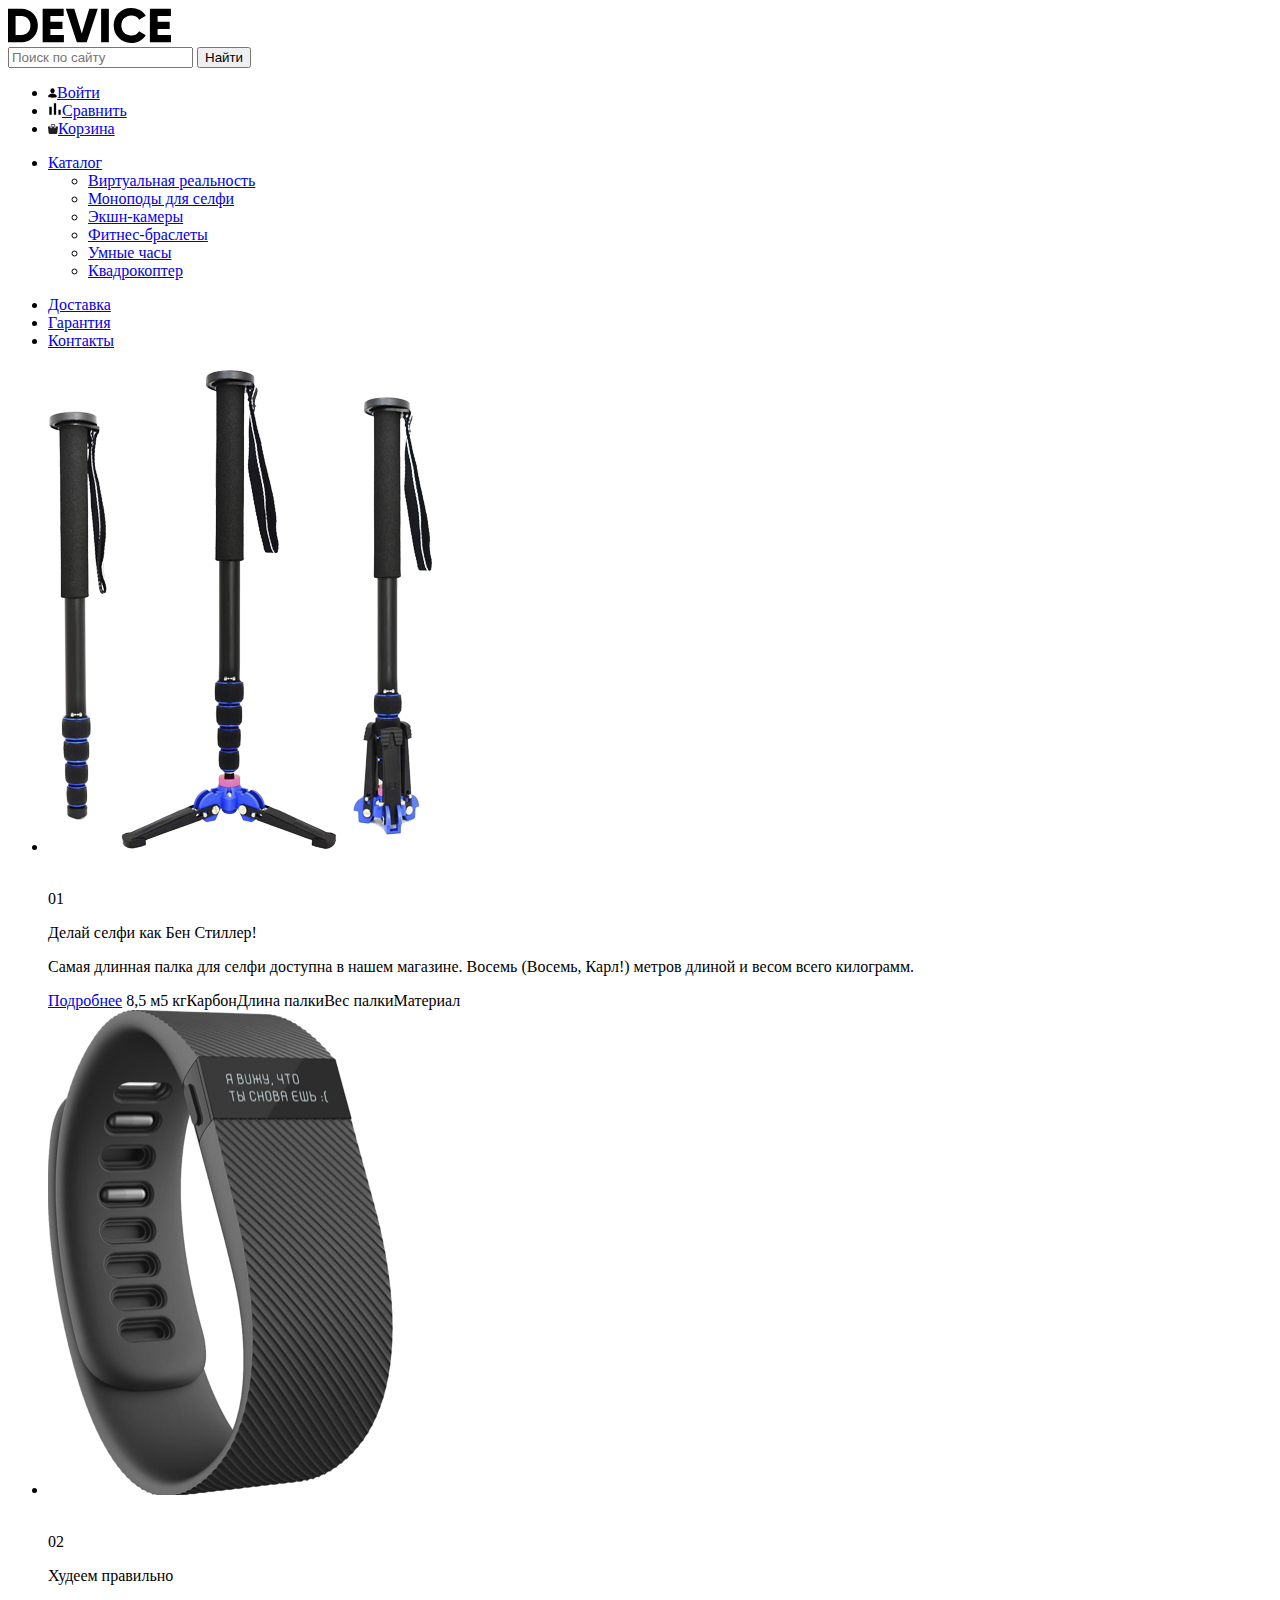
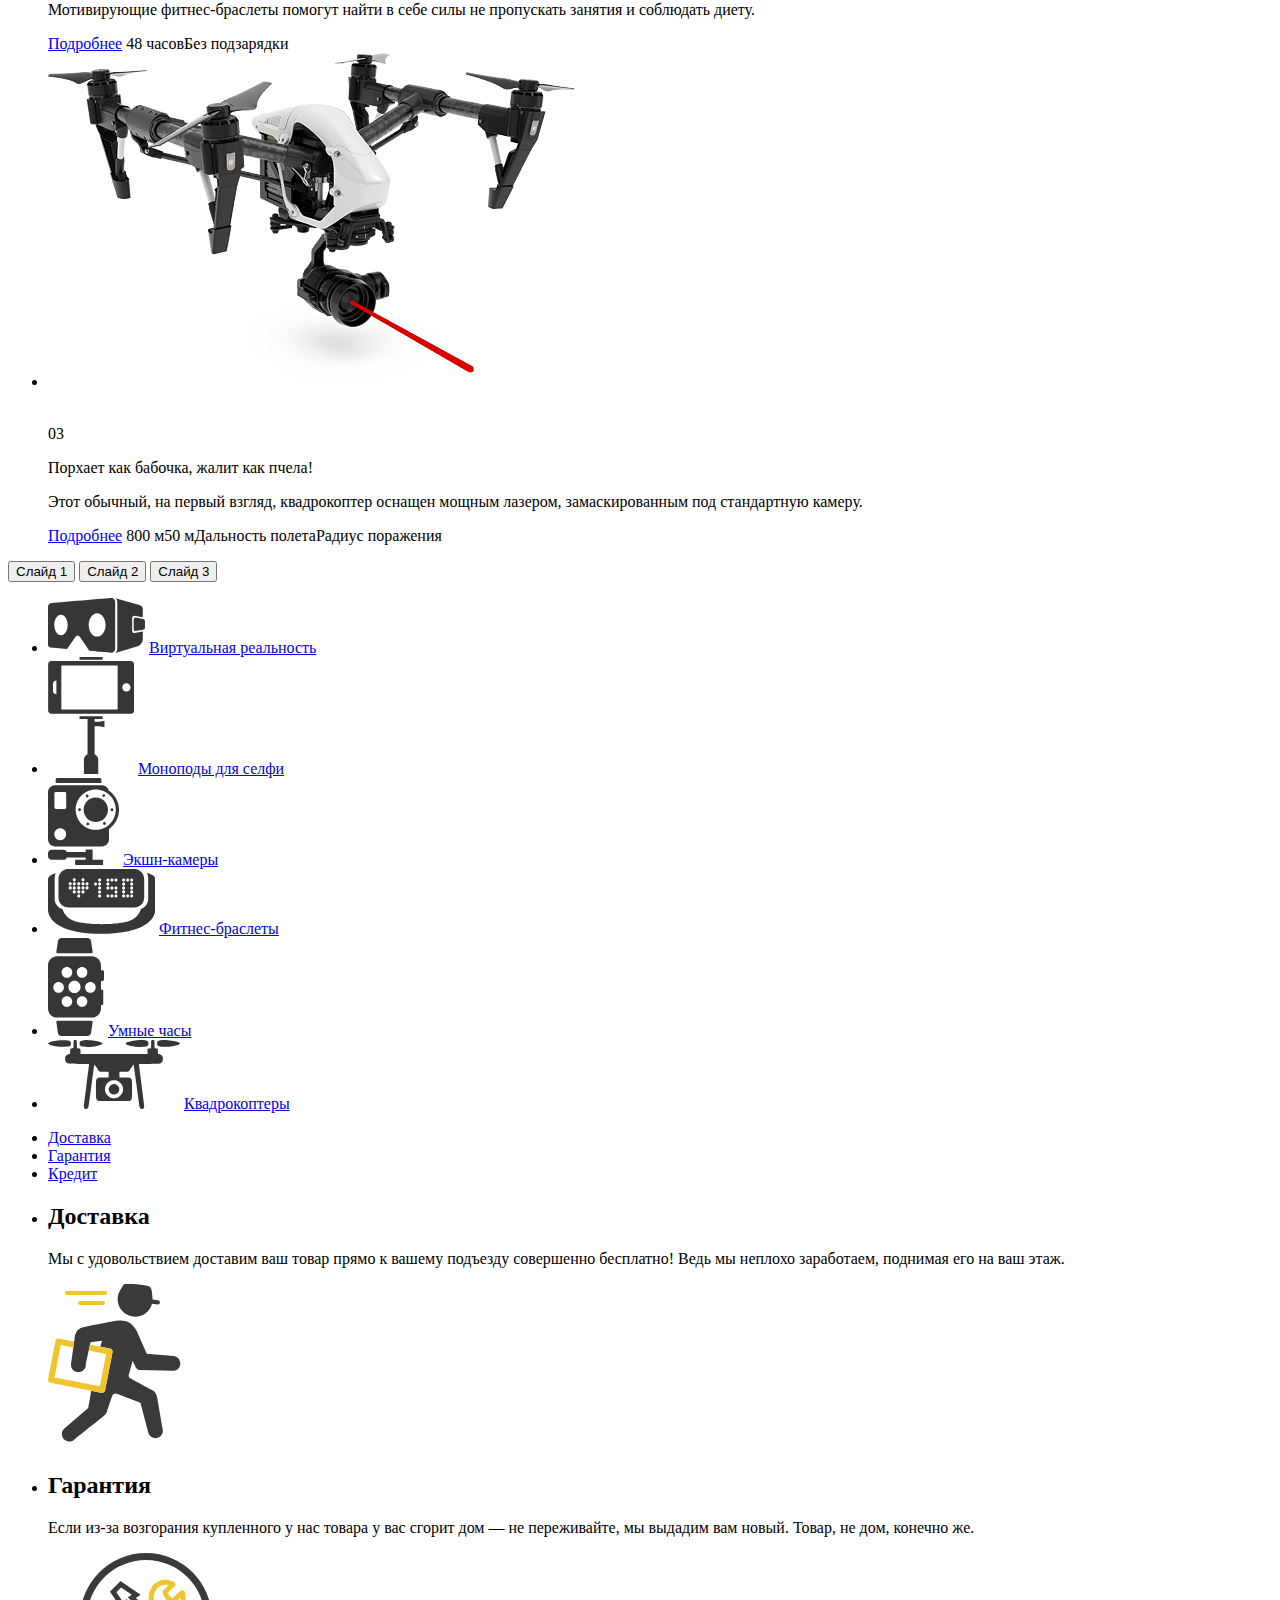
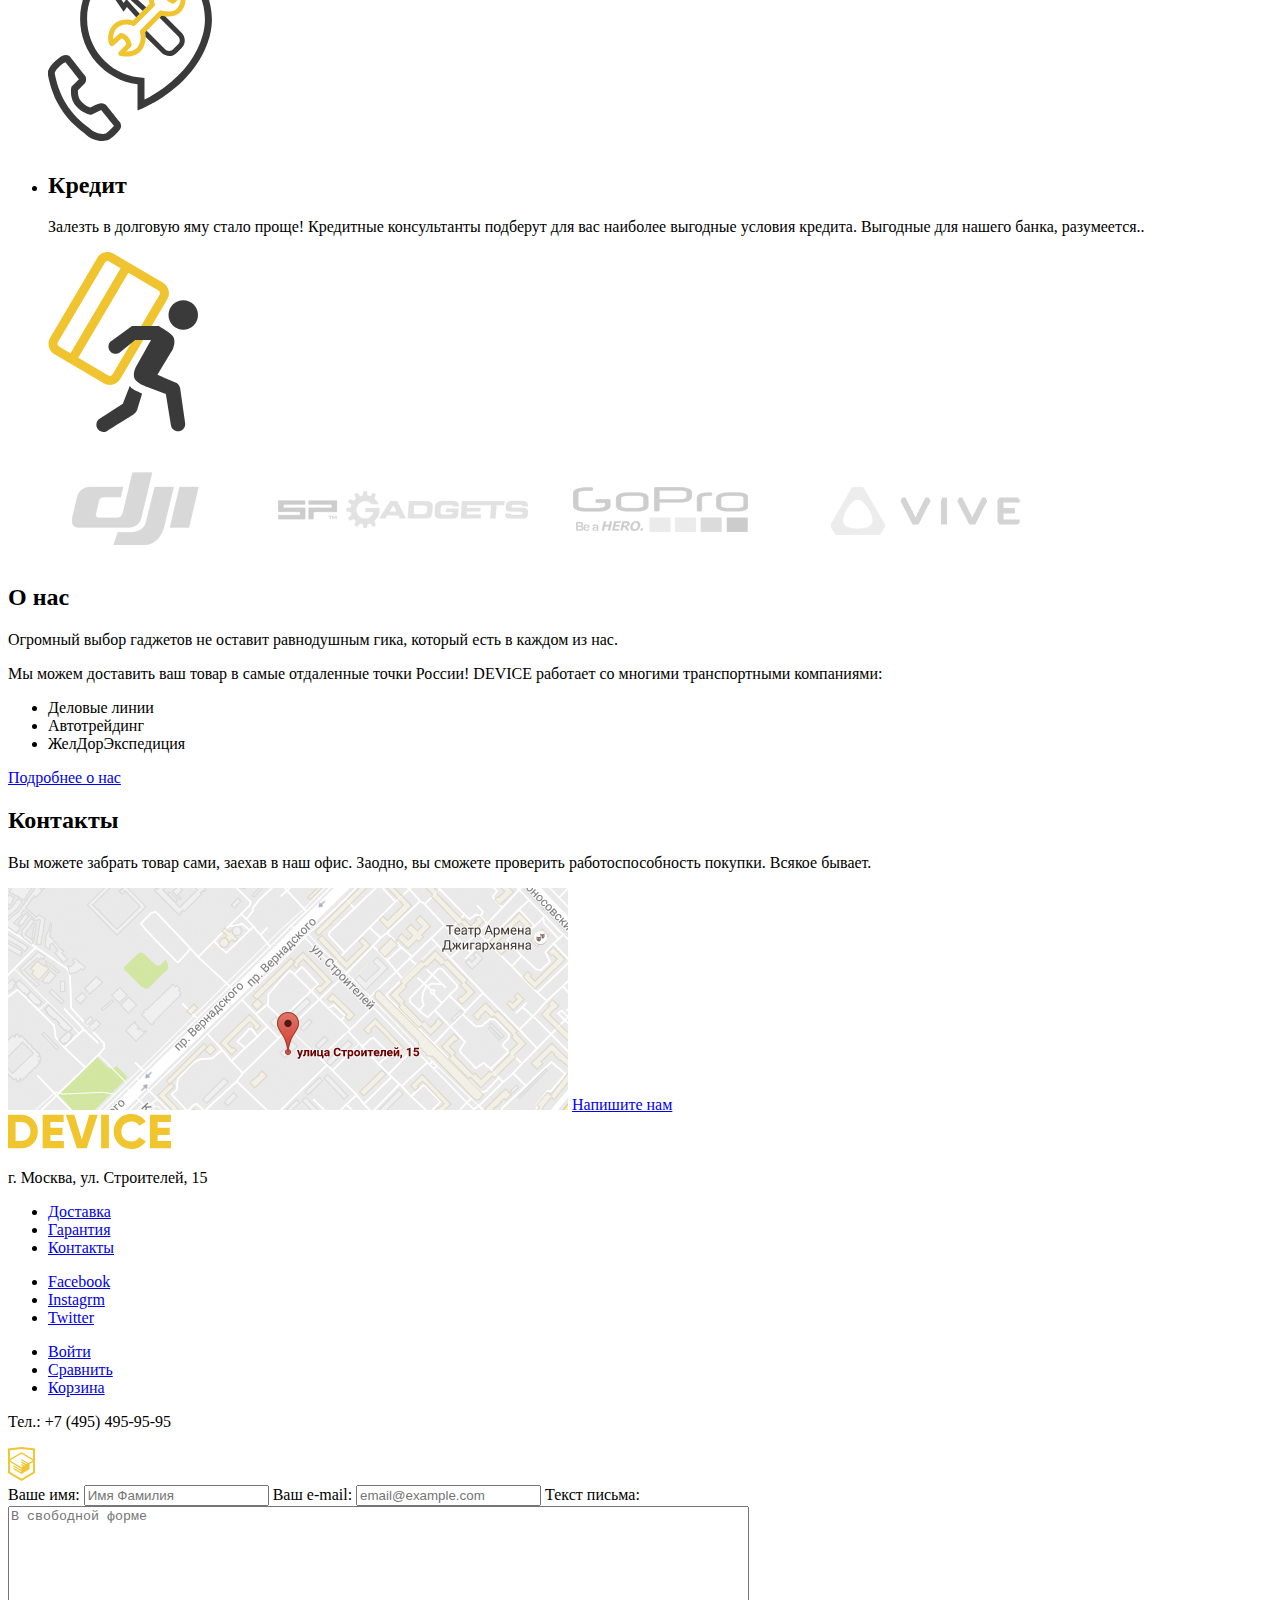
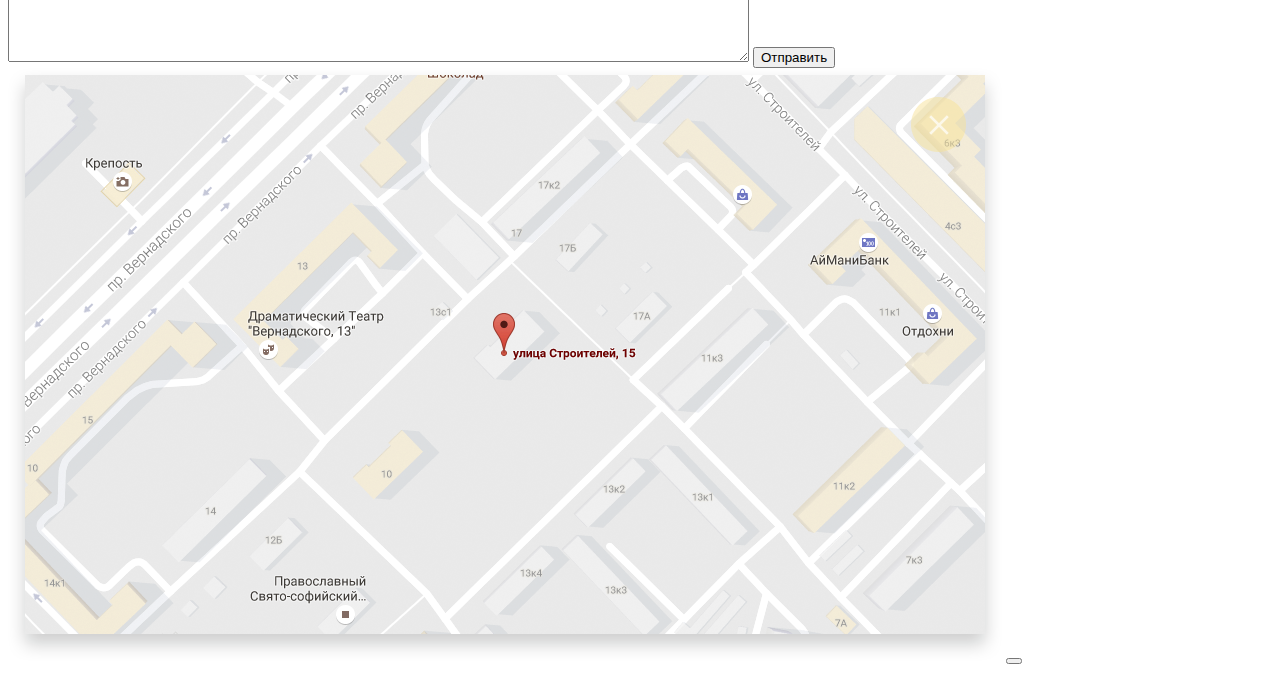
==== index.html @ c2c413b6 "Доработка форм" ====
<!DOCTYPE html>
<html lang="ru">
  <head>
    <meta charset="utf-8">
    <title>HTML Academy: Девайс</title>
  </head>
  <body>

<!--header-->
    <header>
<!--nav-->
      <nav>
        <a href="#"><img src="img/e-logo.svg" width="163" height="35" alt="Device"></a>
        <div>
          <form action="#" method="get">
            <input type="search" name="search" placeholder="Поиск по сайту">
            <input type="submit" value="Найти">
          </form>
          <ul>
            <li><a href="#"><img src="img/icon-user-header.svg" width="9" height="10" alt="Войти">Войти</a></li>
            <li><a href="#"><img src="img/icon-compare-header.svg" width="14" height="14" alt="Сравнить">Сравнить</a></li>
            <li><a href="#"><img src="img/icon-cart-header.svg" width="10" height="10" alt="Корзина">Корзина</a></li>
          </ul>
        </div>
        <div>         
          <ul>
            <li><a href="catalog.html">Каталог</a>
              <ul>
                <li><a href="#">Виртуальная реальность</a></li>
                <li><a href="#">Моноподы для селфи</a></li>
                <li><a href="#">Экшн-камеры</a></li>
                <li><a href="#">Фитнес-браслеты</a></li>
                <li><a href="#">Умные часы</a></li>
                <li><a href="#">Квадрокоптер</a></li>
              </ul>
            </li>
          </ul>
          <ul>
            <li><a href="#">Доставка</a></li>
            <li><a href="#">Гарантия</a></li>
            <li><a href="#">Контакты</a></li>
          </ul>
        </div>
      </nav>
    </header>

<!--main-->
    <main>
<!--slider-->
      <section>
        <ul>
<!--slide 1-->
          <li>
            <div>
              <img src="img/slider-1.png" width="384" height="486" alt="Палка для селфи">
            </div>
            <div>
              <img src="https://via.placeholder.com/100x7" alt="">
              <p>01</p>
              <p>Делай селфи как Бен Стиллер!</p>
              <p>Самая длинная палка для селфи доступна в нашем магазине. Восемь (Восемь, Карл!) метров длиной и весом всего килограмм.</p>
              <a href="#">Подробнее</a>
              <table>
                <tr>
                  <tb>8,5 м</tb>
                  <tb>5 кг</tb>
                  <tb>Карбон</tb>
                </tr>
                <tr>
                  <tb>Длина палки</tb>
                  <tb>Вес палки</tb>
                  <tb>Материал</tb>
                </tr>
              </table>
            </div>  
          </li>

<!--slide 2-->
          <li>
            <div>
              <img src="img/slider-2.png" width="345" height="485" alt="Фитнес-браслет">
            </div>
            <div>
              <img src="https://via.placeholder.com/100x7" alt="">
              <p>02</p>
              <p>Худеем правильно</p>
              <p>Мотивирующие фитнес-браслеты помогут найти в себе силы не пропускать занятия и соблюдать диету.</p>
              <a href="#">Подробнее</a>
              <table>
                <tr>
                  <tb>48 часов</tb>
                </tr>
                <tr>
                  <tb>Без подзарядки</tb>
                </tr>
              </table>
            </div>  
          </li>

<!--slide 3-->
          <li>
            <div>
              <img src="img/slider-3.png" width="526" height="334" alt="Квадрокоптер">
            </div>
            <div>
              <img src="https://via.placeholder.com/100x7" alt="">
              <p>03</p>
              <p>Порхает как бабочка, жалит как пчела!</p>
              <p>Этот обычный, на первый взгляд, квадрокоптер оснащен мощным лазером, замаскированным под стандартную камеру.</p>
              <a href="#">Подробнее</a>
              <table>
                <tr>
                  <tb>800 м</tb>
                  <tb>50 м</tb>
                </tr>
                <tr>
                  <tb>Дальность полета</tb>
                  <tb>Радиус поражения</tb>
                </tr>
              </table>
            </div>  
          </li>
        </ul>

<!--listing buttons-->
        <div>
          <button>Слайд 1</button>
          <button>Слайд 2</button>
          <button>Слайд 3</button>
        </div>
       </section>

<!--popular category-->
      <section>
        <ul>
          <li>
            <a href="#"><img src="img/popular-1.svg" width="97" height="55" alt="Виртуальная реальность"></a>
            <a href="#">Виртуальная реальность</a>
          </li>
          <li>
            <a href="#"><img src="img/popular-2.svg" width="86" height="117" alt="Моноподы для селфи"></a>
            <a href="#">Моноподы для селфи</a>
          </li>
          <li>
            <a href="#"><img src="img/popular-3.svg" width="71" height="87" alt="Экшн-камеры"></a>
            <a href="#">Экшн-камеры</a>
          </li>
          <li>
            <a href="#"><img src="img/popular-4.svg" width="107" height="65" alt="Фитнес-браслеты"></a>
            <a href="#">Фитнес-браслеты</a>
          </li>
          <li>
            <a href="#"><img src="img/popular-5.svg" width="56" height="98" alt="Умные часы"></a>
            <a href="#">Умные часы</a>
          </li>
          <li>
            <a href="#"><img src="img/popular-6.svg" width="132" height="69" alt="Квадрокоптеры"></a>
            <a href="#">Квадрокоптеры</a>
          </li>
        </ul>
      </section>

<!--advantage-->
      <section>
        <div>
          <ul>
            <li><a href="#">Доставка</a></li>
            <li><a href="#">Гарантия</a></li>
            <li><a href="#">Кредит</a></li>
          </ul>
        </div>
        <div>
          <ul>
            <li>
              <h2>Доставка</h2>
              <p>Мы с удовольствием доставим ваш товар прямо к вашему подъезду совершенно бесплатно! Ведь мы неплохо заработаем, поднимая его на ваш этаж.</p>
              <img src="img/delivery.svg" width="136" height="164" alt="Доставка">
            </li>
            <li> 
              <h2>Гарантия</h2>
              <p>Если из-за возгорания купленного у нас товара у вас сгорит дом — не переживайте, мы выдадим вам новый. Товар, не дом, конечно же.</p>
              <img src="img/warranty.svg" width="171" height="195" alt="Гарантия">
            </li>
            <li>
              <h2>Кредит</h2>
              <p>Залезть в долговую яму стало проще! Кредитные консультанты подберут для вас наиболее выгодные условия кредита. Выгодные для нашего банка, разумеется..</p>
              <img src="img/credit.svg" width="156" height="188" alt="Кредит">
            </li>
        </ul>
        </div>
      </section>

<!--popular brands-->
      <section>
        <a href="#"><img src="img/logo-1.png" width="260" height="100" alt="dji"></a>
        <a href="#"><img src="img/logo-2.png" width="260" height="100" alt="SRGadgets"></a>
        <a href="#"><img src="img/logo-3.png" width="260" height="100" alt="GoPro"></a>
        <a href="#"><img src="img/logo-4.png" width="260" height="100" alt="VIVE"></a>
      </section>

<!--about-->
      <section>
        <h2>О нас</h2>
        <p>Огромный выбор гаджетов не оставит равнодушным гика, который есть в каждом из нас.</p>
        <p>Мы можем доставить ваш товар в самые отдаленные точки России! DEVICE работает со многими транспортными компаниями:</p>
        <ul>
          <li>Деловые линии</li>
          <li>Автотрейдинг</li>
          <li>ЖелДорЭкспедиция</li>
        </ul>
        <a href="#">Подробнее о нас</a>
      </section>

<!--contacts-->
      <section>
        <h2>Контакты</h2>
          <p>Вы можете забрать товар сами, заехав в наш офис. Заодно, вы сможете проверить работоспособность покупки. Всякое бывает.</p>
          <img src="img/map.png" width="560" height="222" alt="Адрес магазина">
          <a href="#">Напишите нам</a>
      </section>
    </main>

<!--footer-->
    <footer>
      <div>
        <a href="#"><img src="img/logo-footer.svg" width="163" alt="Device"></a>
        <p>г. Москва, ул. Строителей, 15</p>
      </div>

      <div>
        <ul>
          <li><a href="#">Доставка</a></li>
          <li><a href="#">Гарантия</a></li>
          <li><a href="#">Контакты</a></li>
        </ul>
        <ul>
          <li><a href="#">Facebook</a></li>
          <li><a href="#">Instagrm</a></li>
          <li><a href="#">Twitter</a></li>
        </ul>   
      </div>

      <div>
        <ul>
          <li><a href="#">Войти</a></li>
          <li><a href="#">Сравнить</a></li>
          <li><a href="#">Корзина</a></li>
        </ul>
        <p>Тел.: +7 (495) 495-95-95</p>
        <a href="https://htmlacademy.ru/"><img src="img/logo-html.svg" width="27" alt="HTML Academy"></a>
      </div>
    </footer>

    <!--form whrite us-->
    <section>
      <form action="#" method="post">
        <label for="user-name">Ваше имя:</label>
        <input type="text" name="user-name" placeholder="Имя Фамилия" required>
        <label for="user-email">Ваш e-mail:</label>
        <input type="email" name="user-email" placeholder="email@example.com" required>
        <label for="comment">Текст письма:</label>
        <textarea name="comment" id="form-comment" cols="90" rows="10" placeholder="В свободной форме"></textarea>
        <input type="submit" value="Отправить">   
      </form>
    </section>

<!--map popup-->
    <section>
      <img src="img/map-popup.png" alt="Адрес магазина">
      <button type="button" aria-label="Закрыть">
    </section>
  </body>
</html>
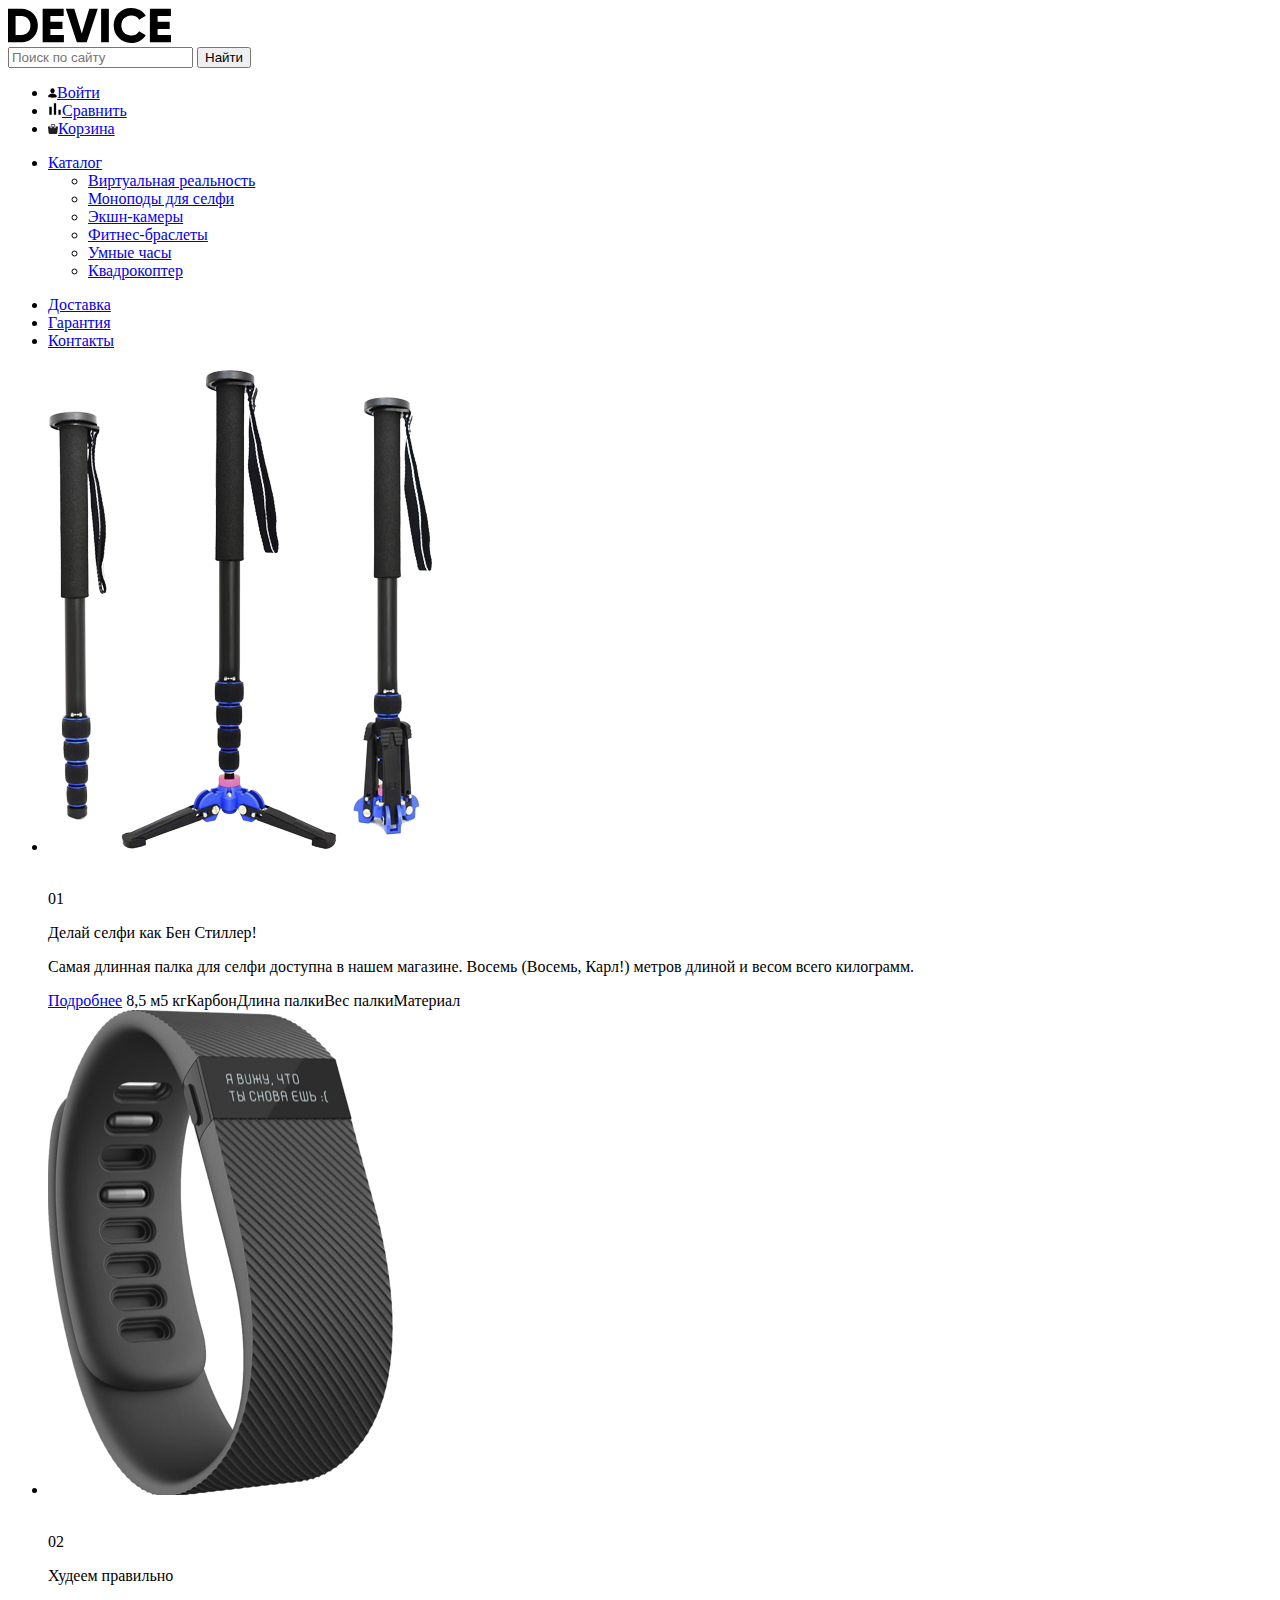
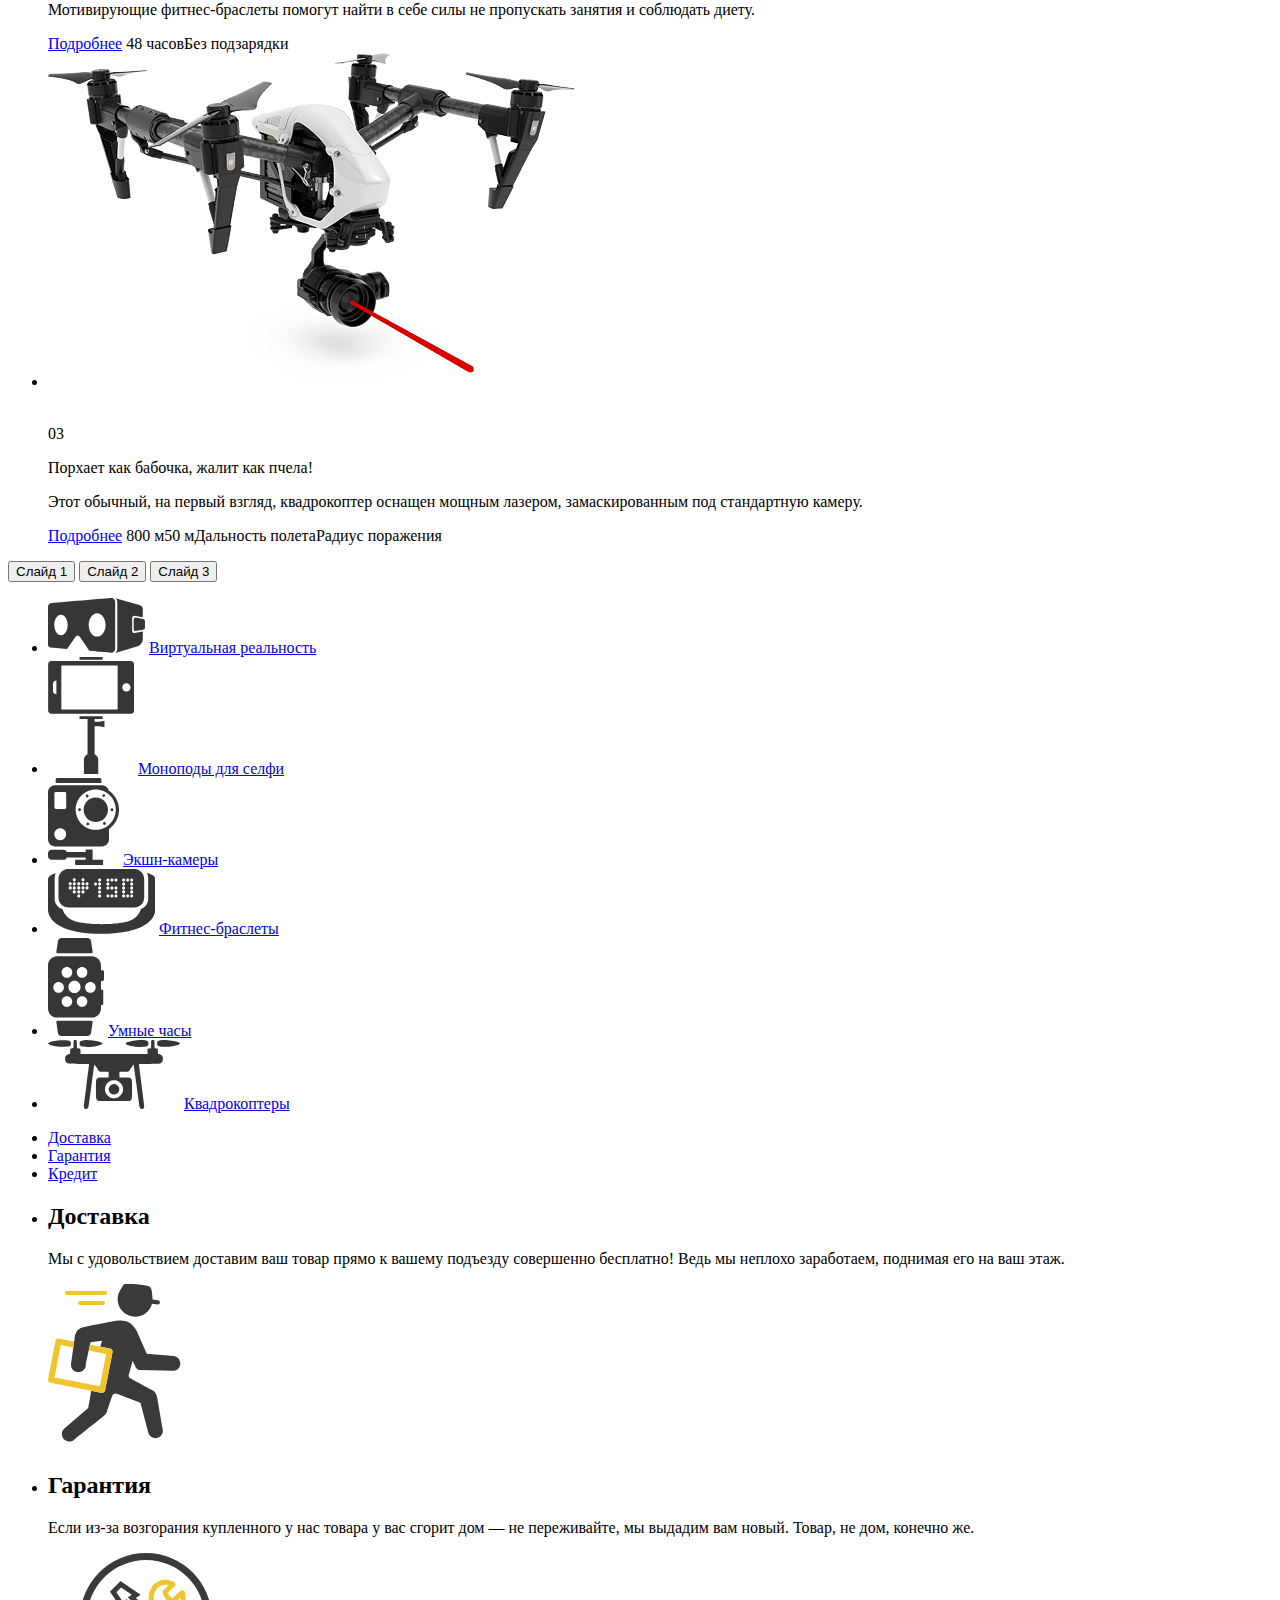
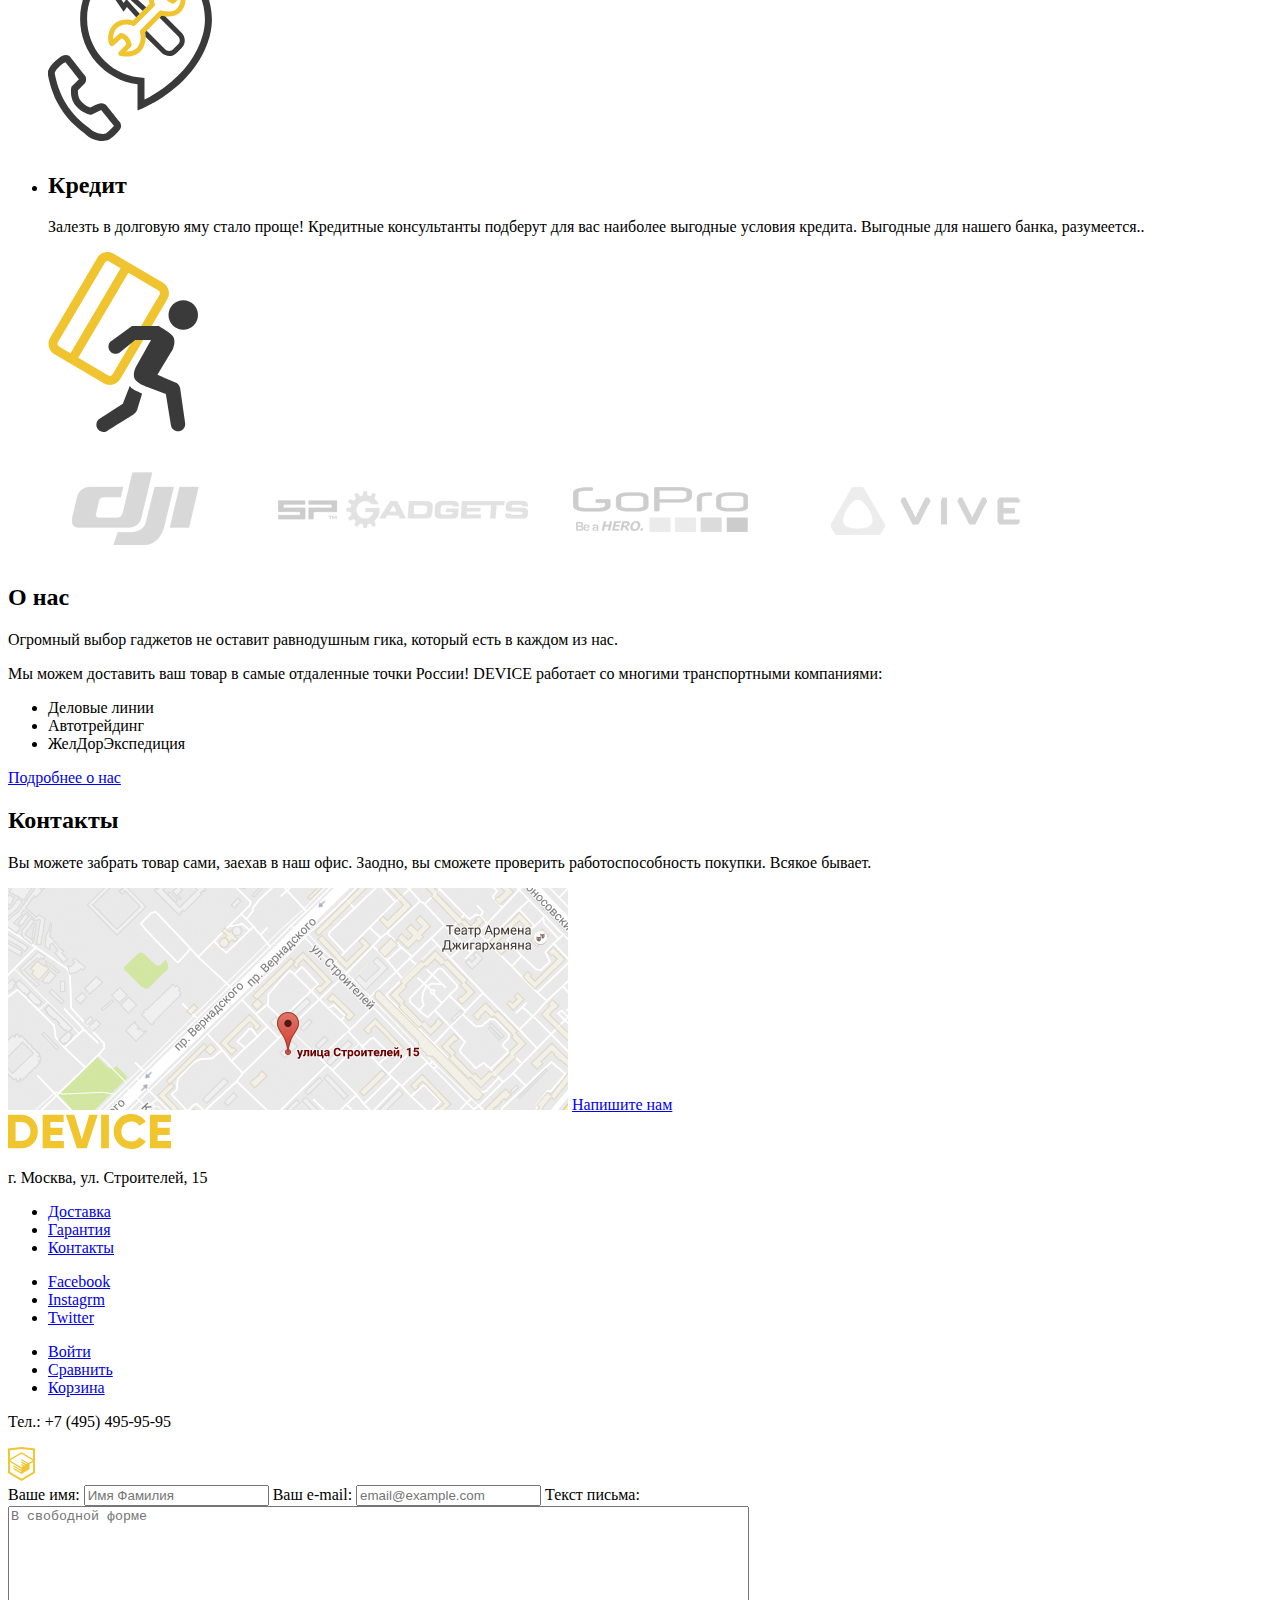
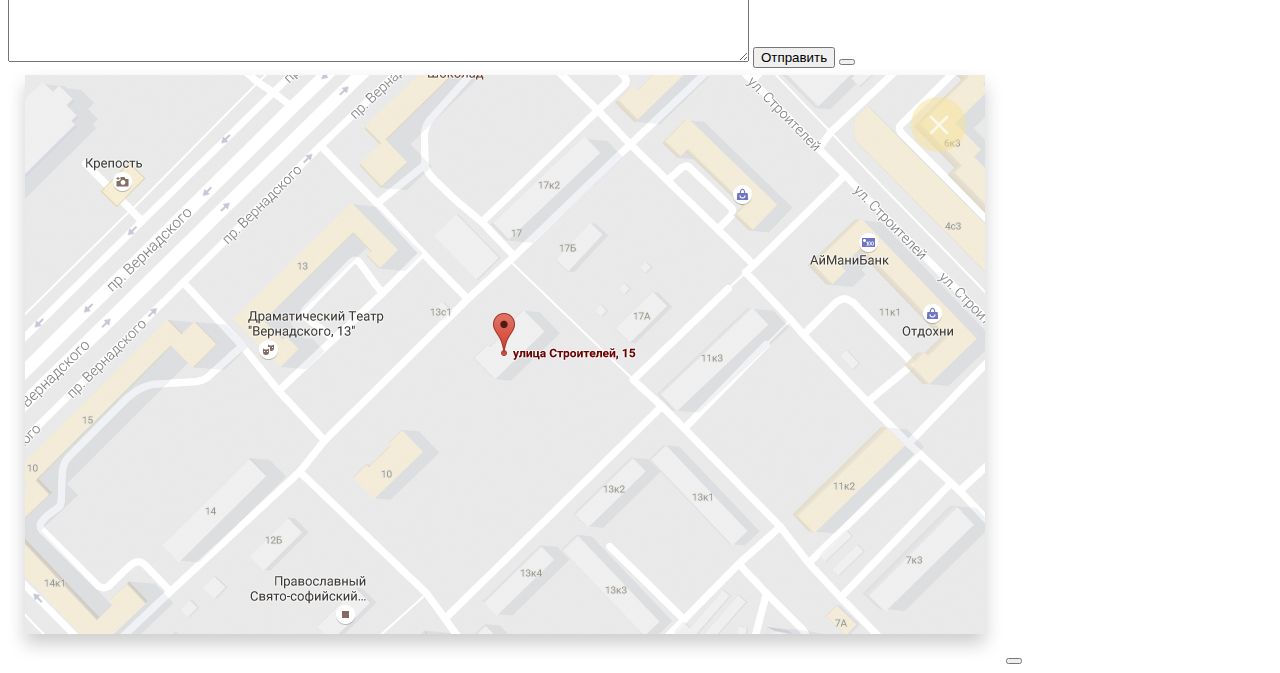
==== commit 1f6cf66d: "Исправления" ====
--- a/index.html
+++ b/index.html
@@ -260,14 +260,15 @@
         <input type="email" name="user-email" placeholder="email@example.com" required>
         <label for="comment">Текст письма:</label>
         <textarea name="comment" id="form-comment" cols="90" rows="10" placeholder="В свободной форме"></textarea>
-        <input type="submit" value="Отправить">   
+        <input type="submit" value="Отправить">
+        <button type="button" aria-label="Закрыть"></button>   
       </form>
     </section>
 
 <!--map popup-->
     <section>
       <img src="img/map-popup.png" alt="Адрес магазина">
-      <button type="button" aria-label="Закрыть">
+      <button type="button" aria-label="Закрыть"></button>
     </section>
   </body>
 </html>
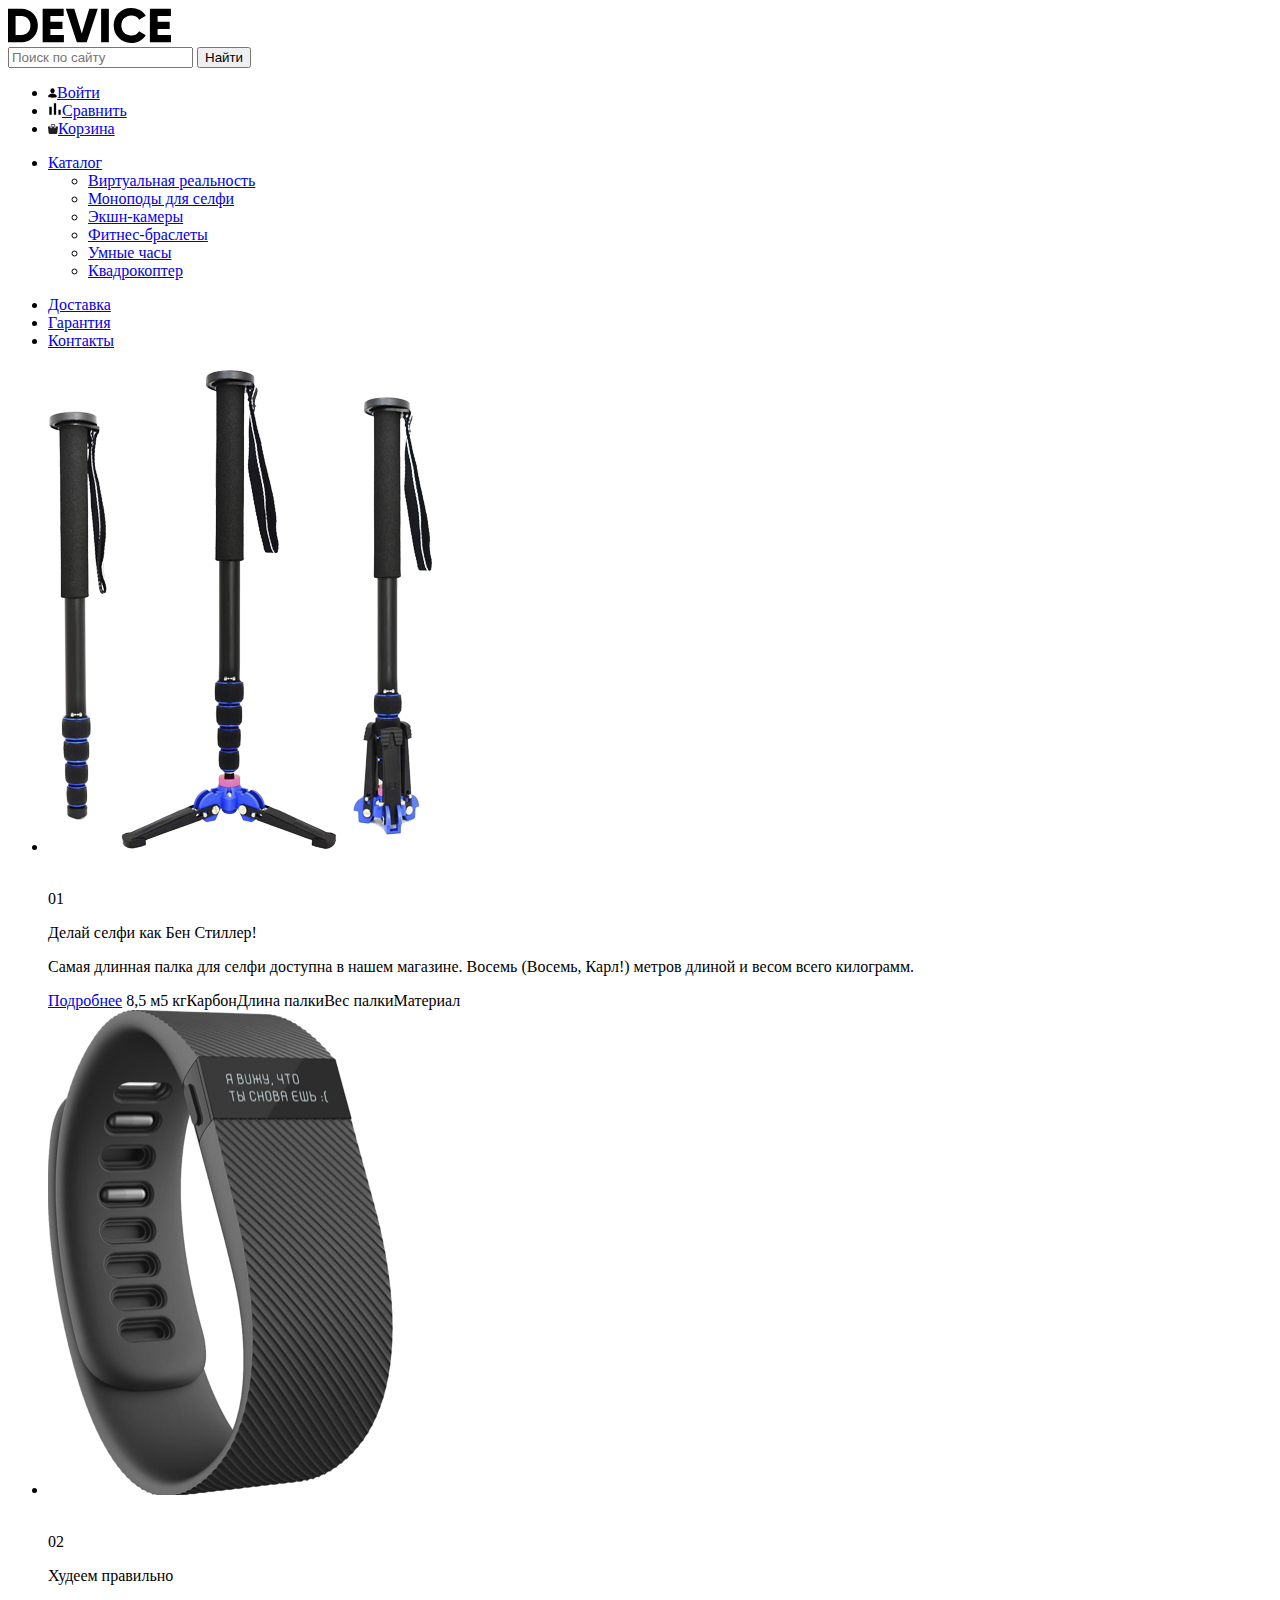
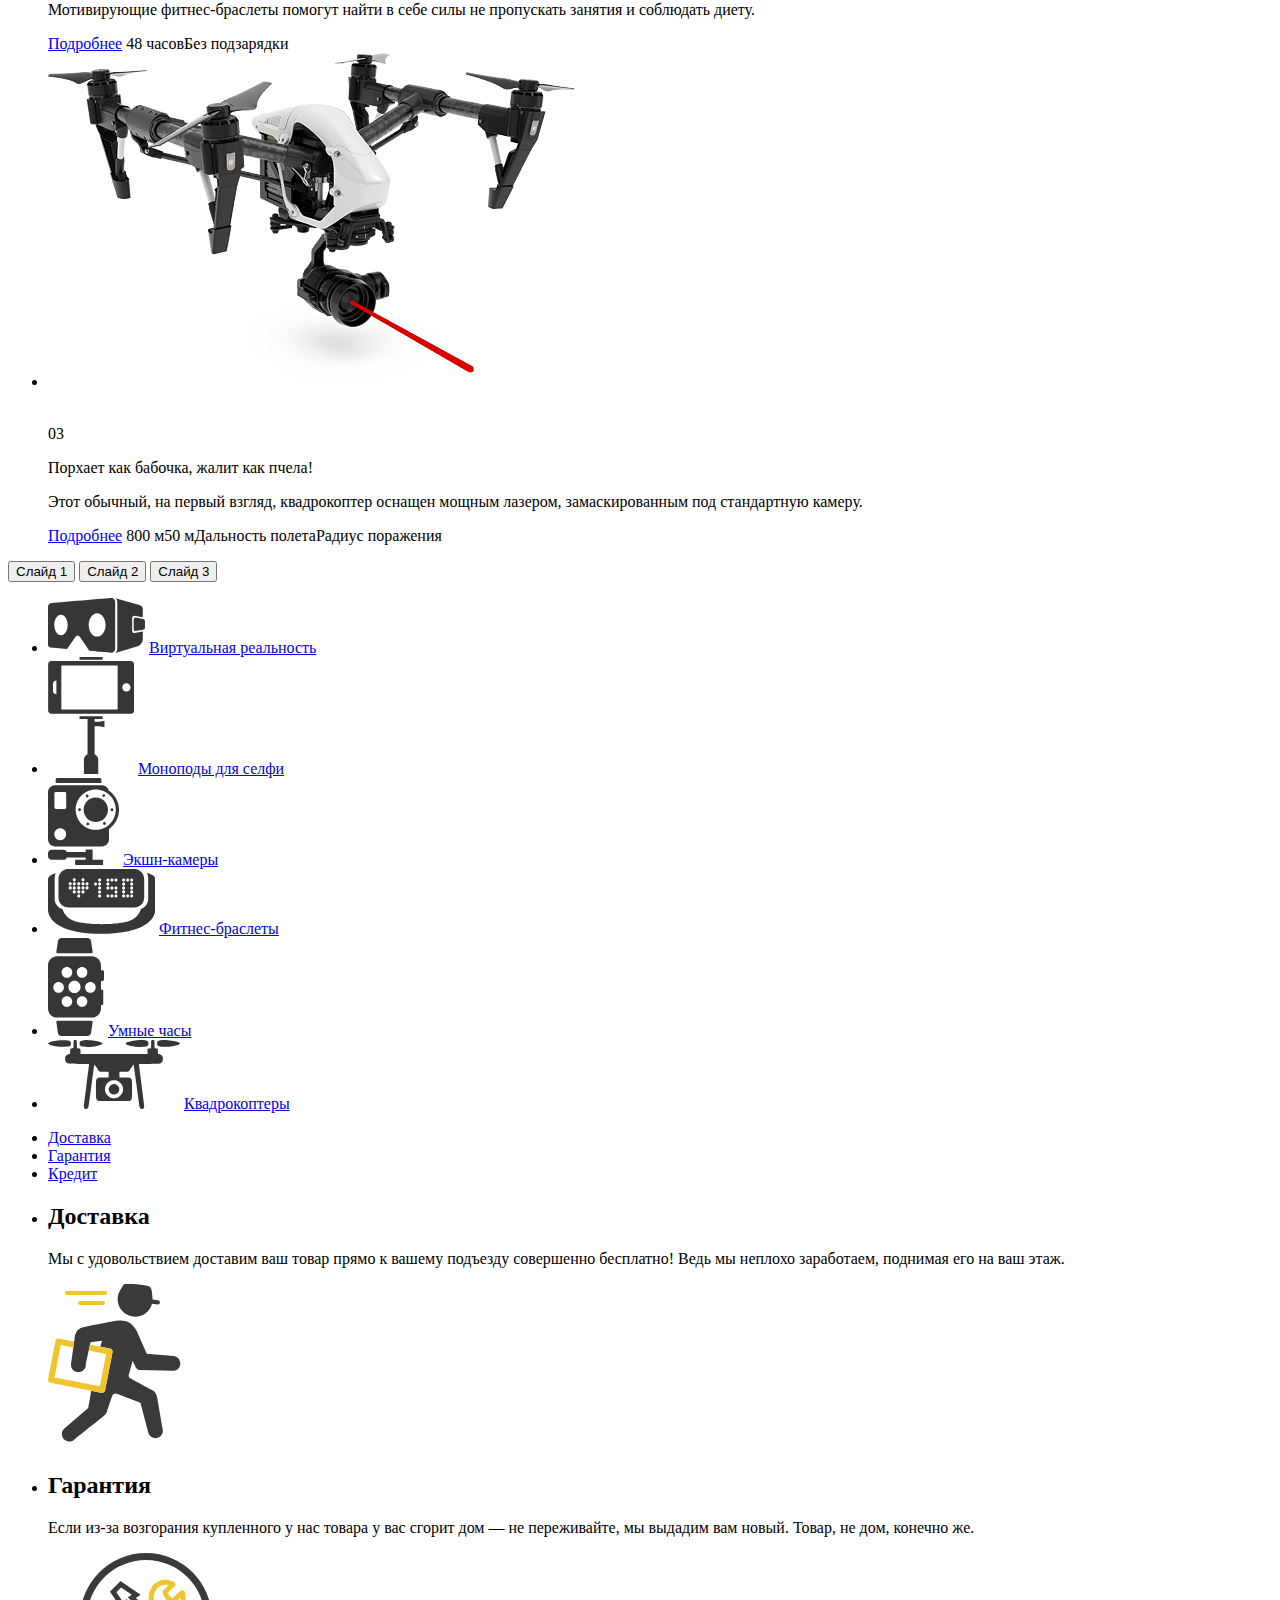
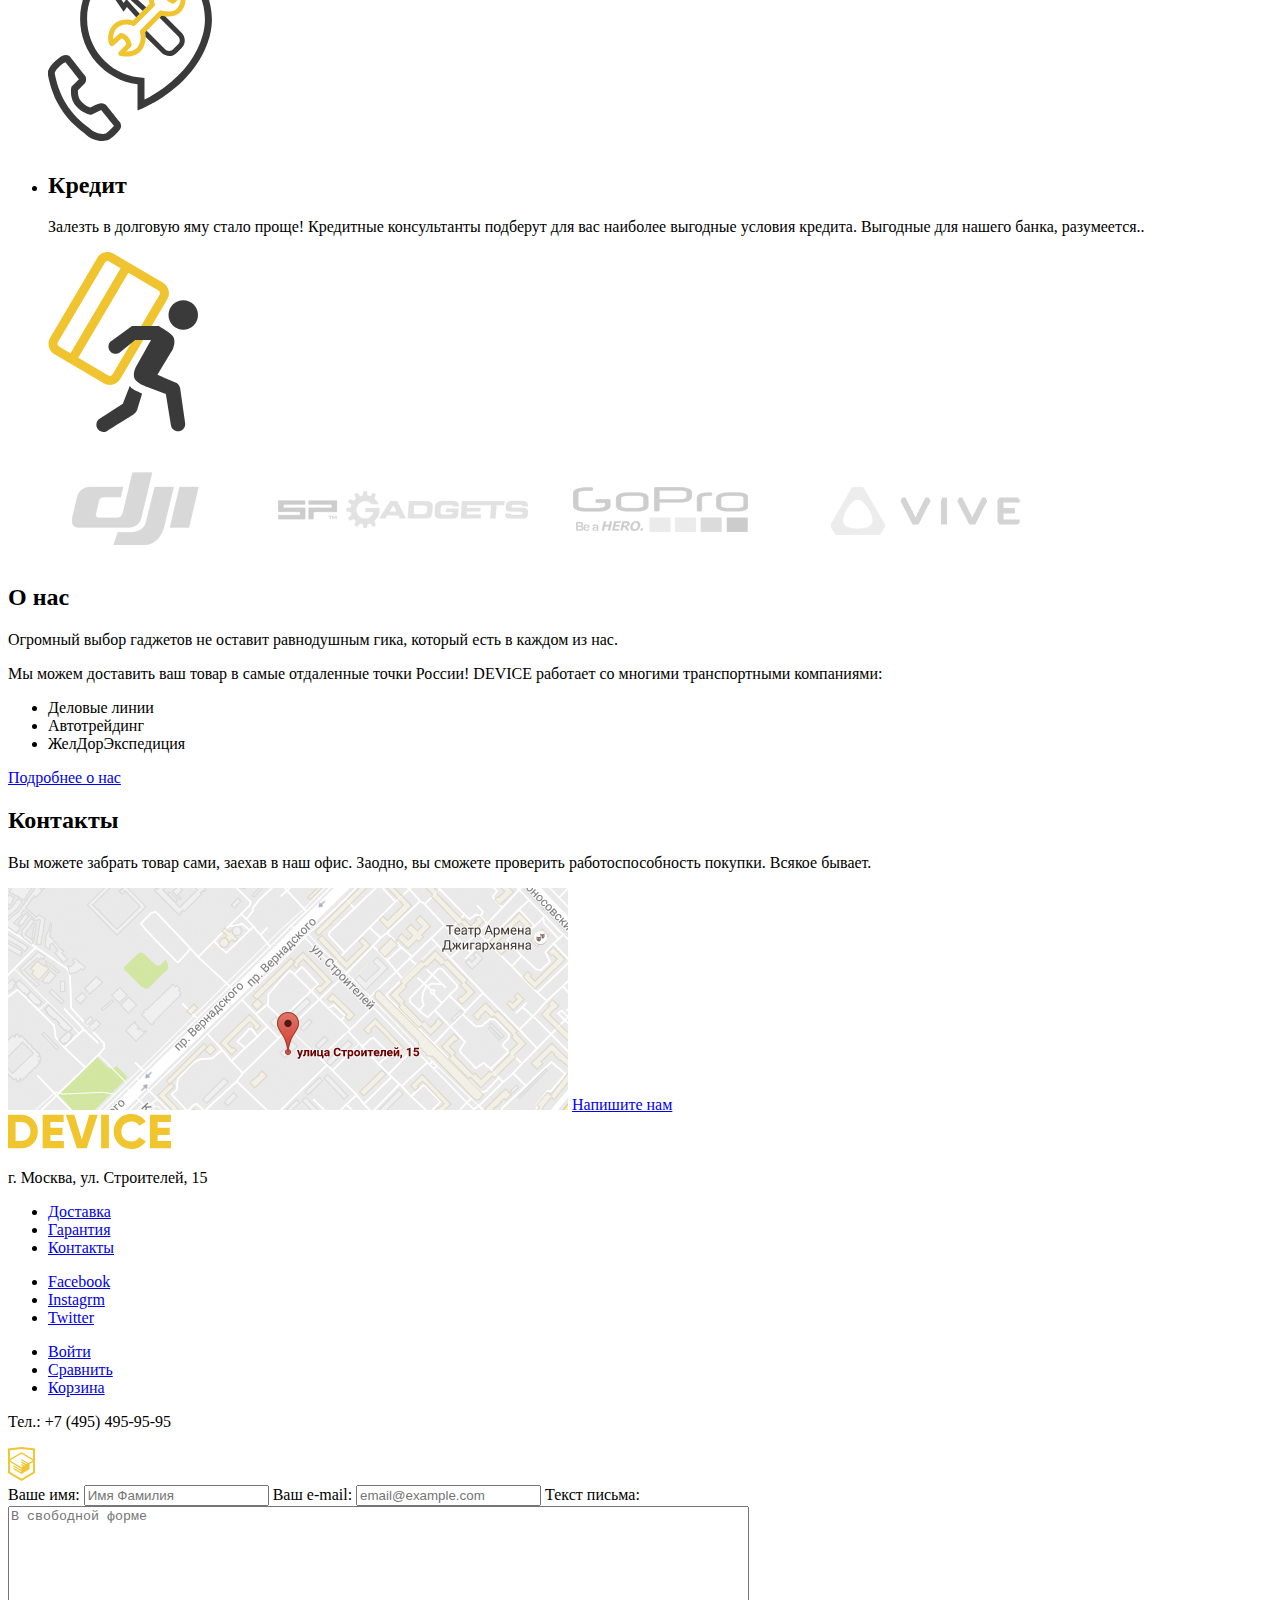
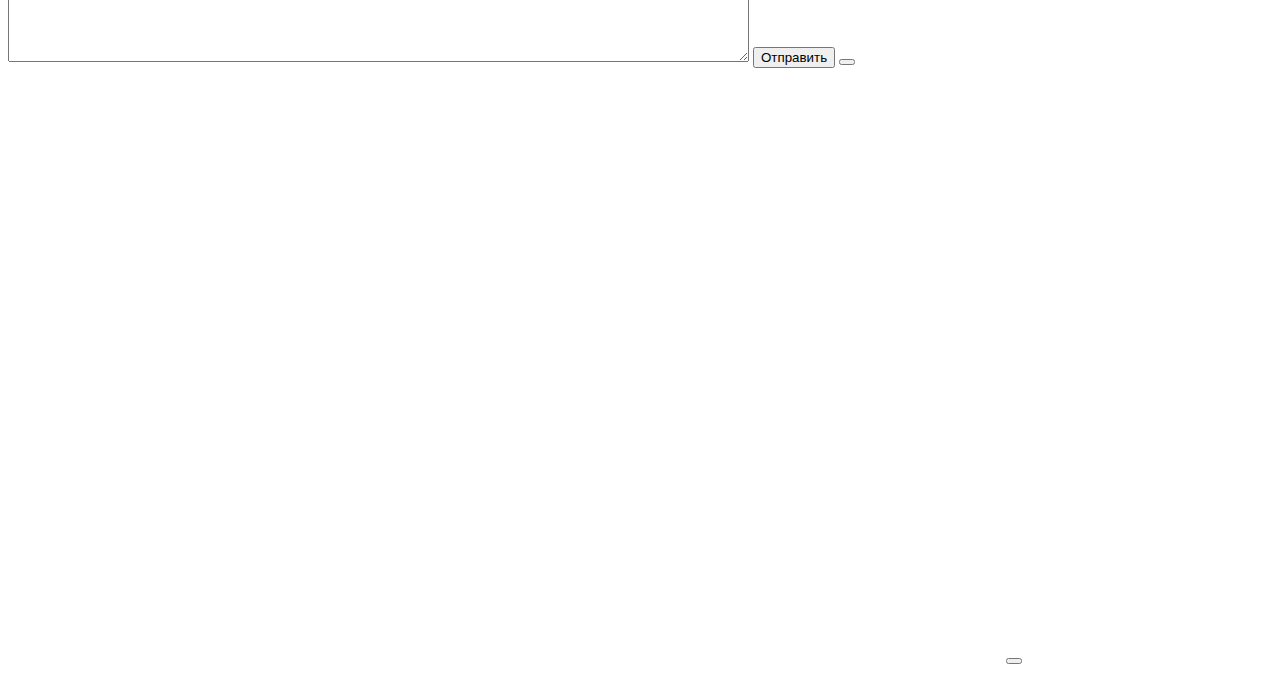
==== commit 1543f438: "Втавка iframe google" ====
--- a/index.html
+++ b/index.html
@@ -266,8 +266,8 @@
     </section>
 
 <!--map popup-->
-    <section>
-      <img src="img/map-popup.png" alt="Адрес магазина">
+    <section> 
+      <iframe src="https://www.google.com/maps/embed?pb=!1m18!1m12!1m3!1d1035.5988764371486!2d37.52774006851836!3d55.68696793760573!2m3!1f0!2f0!3f0!3m2!1i1024!2i768!4f13.1!3m3!1m2!1s0x46b54cf6f5f5c4ad%3A0xbce6da52bb328417!2z0KjQutC-0LvQsCDihJYgMTE4!5e0!3m2!1sru!2sru!4v1590687541777!5m2!1sru!2sru" width="994" height="593" frameborder="0" style="border:0;" allowfullscreen="" aria-hidden="false" tabindex="0"></iframe>
       <button type="button" aria-label="Закрыть"></button>
     </section>
   </body>
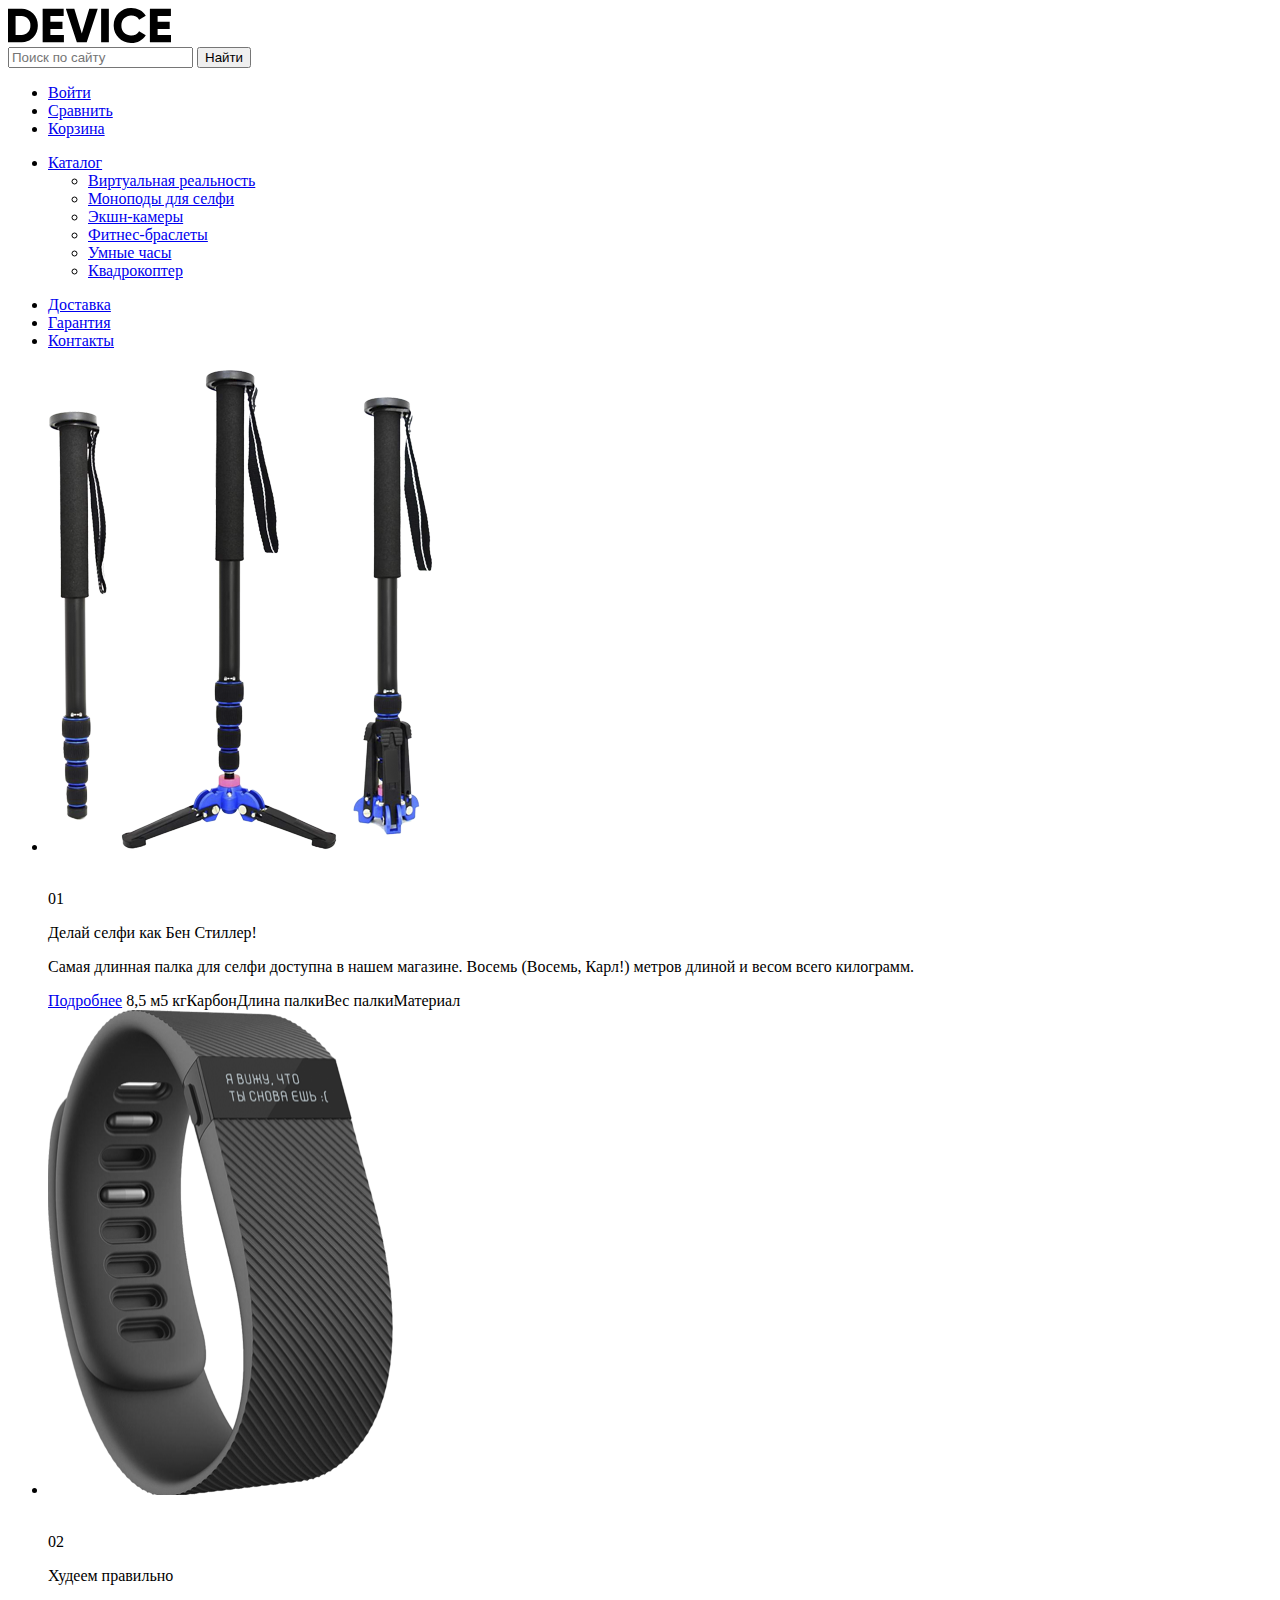
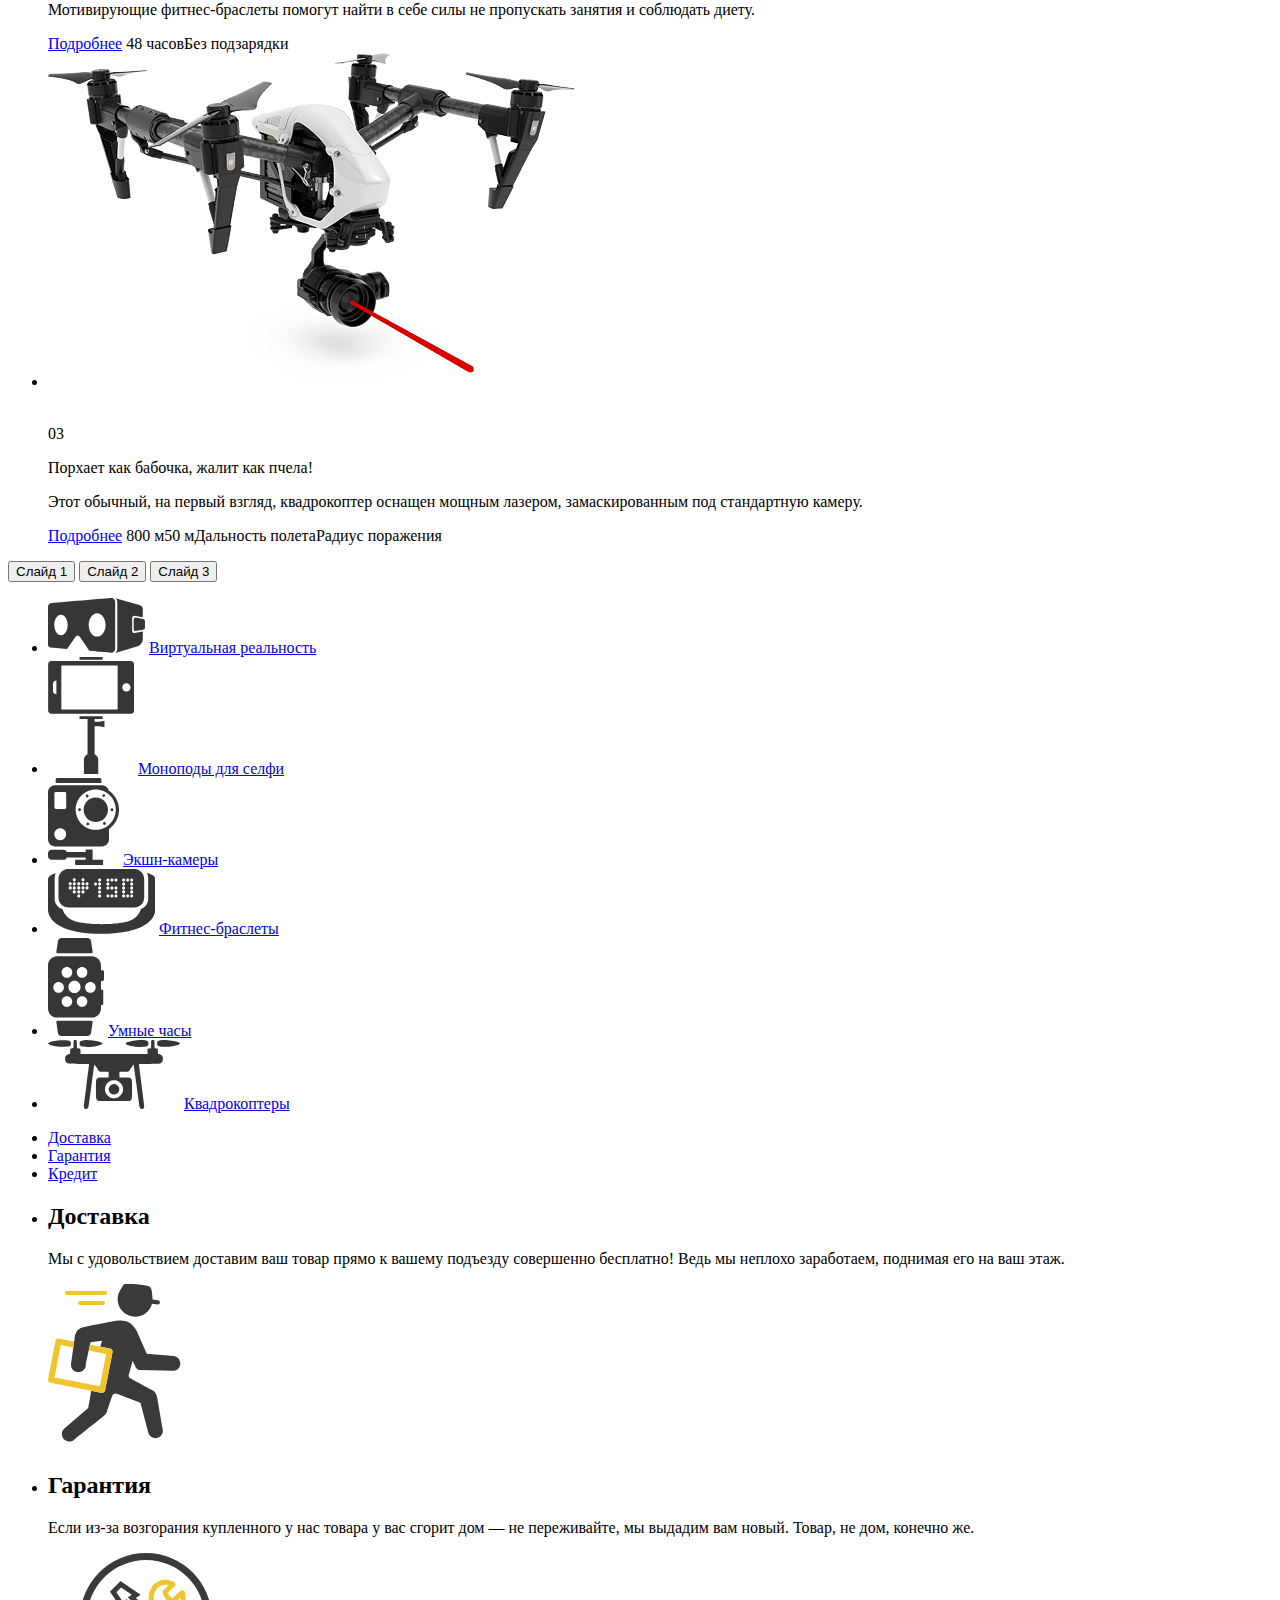
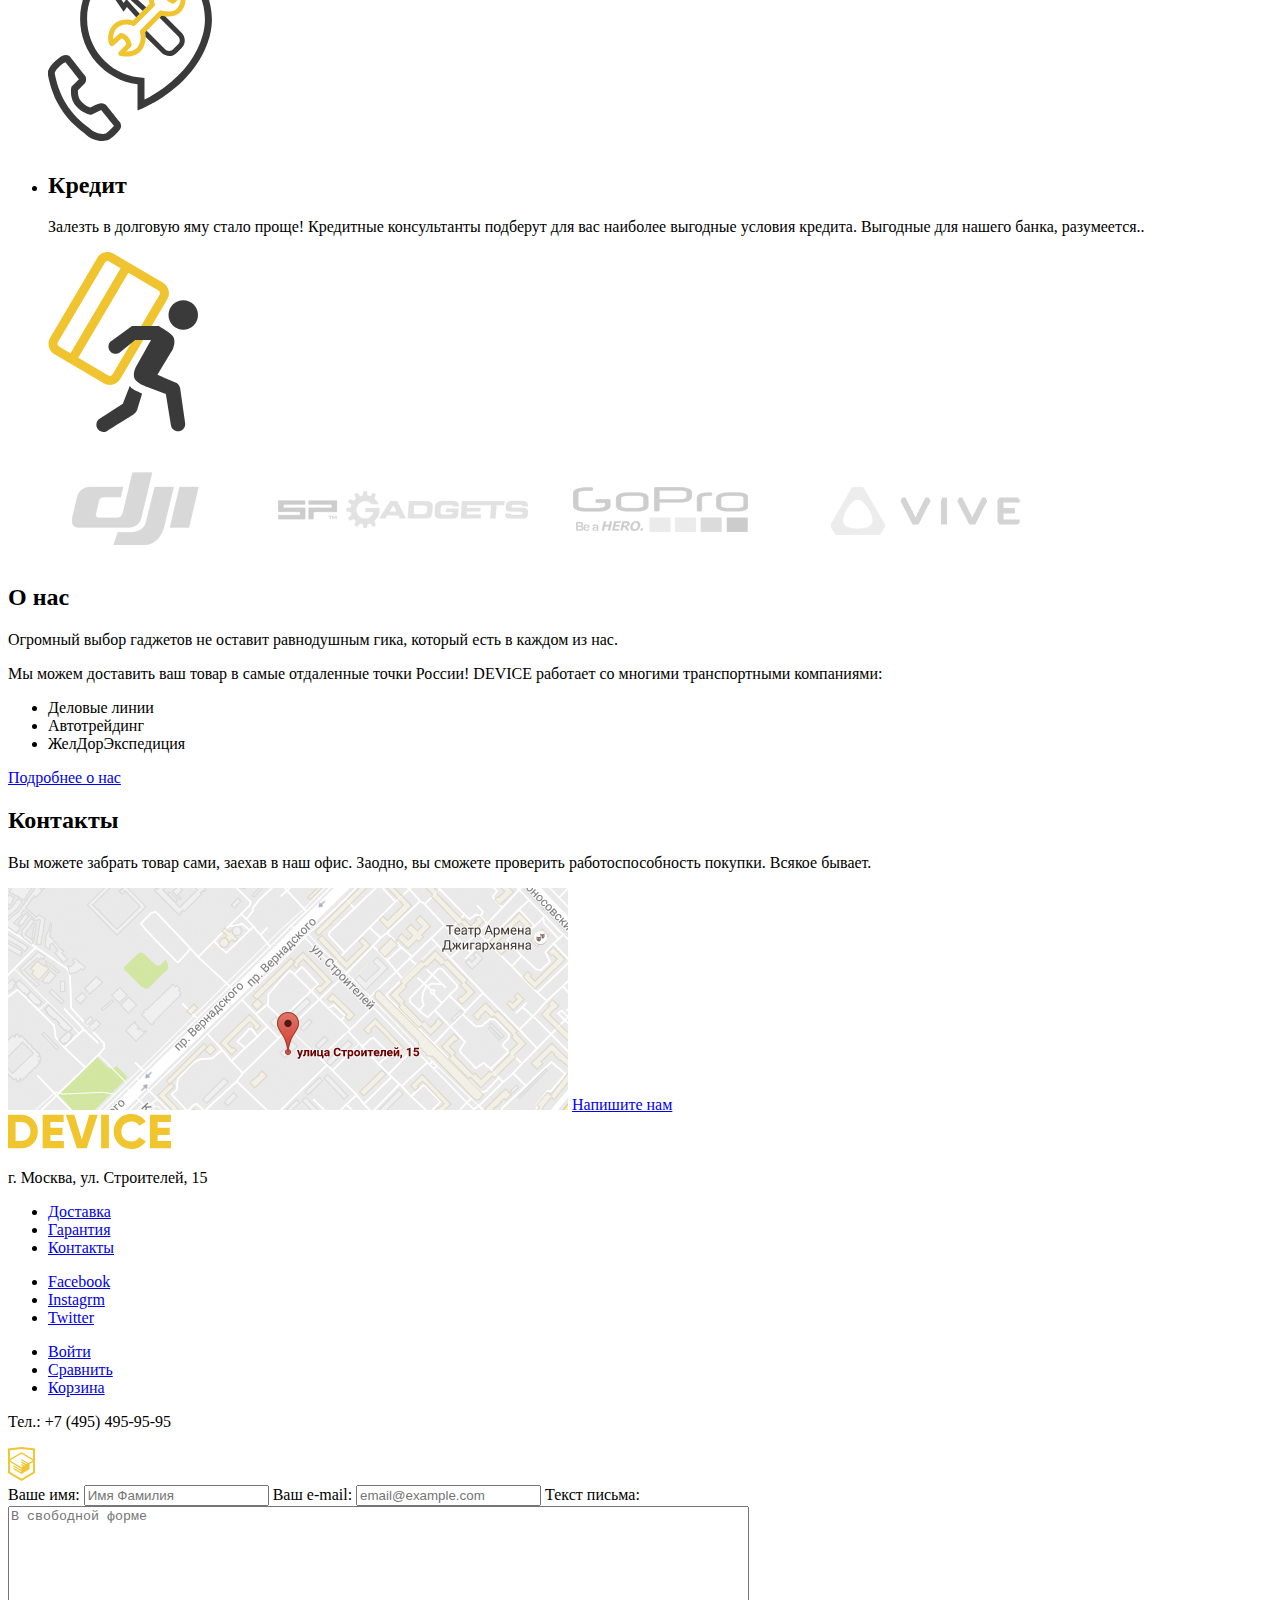
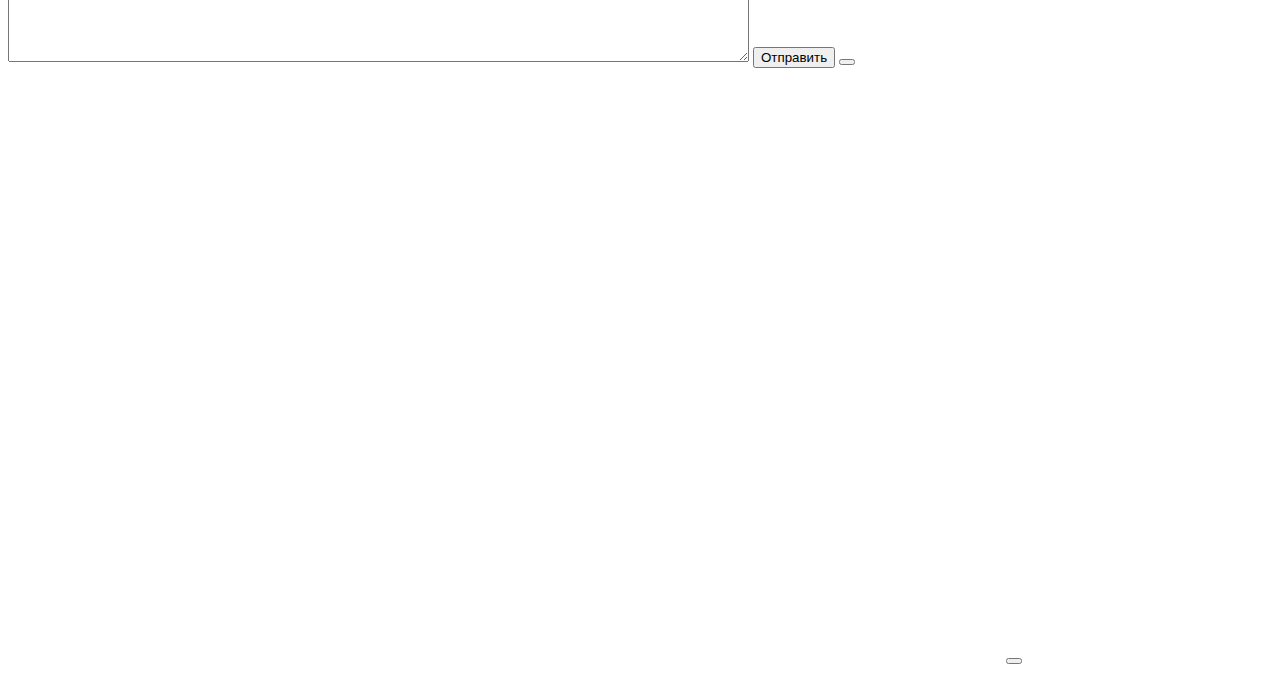
==== commit f4a75ef9: "Доработки главной страницы" ====
--- a/index.html
+++ b/index.html
@@ -14,12 +14,12 @@
         <div>
           <form action="#" method="get">
             <input type="search" name="search" placeholder="Поиск по сайту">
-            <input type="submit" value="Найти">
+            <button type="submit">Найти</button>
           </form>
           <ul>
-            <li><a href="#"><img src="img/icon-user-header.svg" width="9" height="10" alt="Войти">Войти</a></li>
-            <li><a href="#"><img src="img/icon-compare-header.svg" width="14" height="14" alt="Сравнить">Сравнить</a></li>
-            <li><a href="#"><img src="img/icon-cart-header.svg" width="10" height="10" alt="Корзина">Корзина</a></li>
+            <li><a href="#">Войти</a></li>
+            <li><a href="#">Сравнить</a></li>
+            <li><a href="#">Корзина</a></li>
           </ul>
         </div>
         <div>         
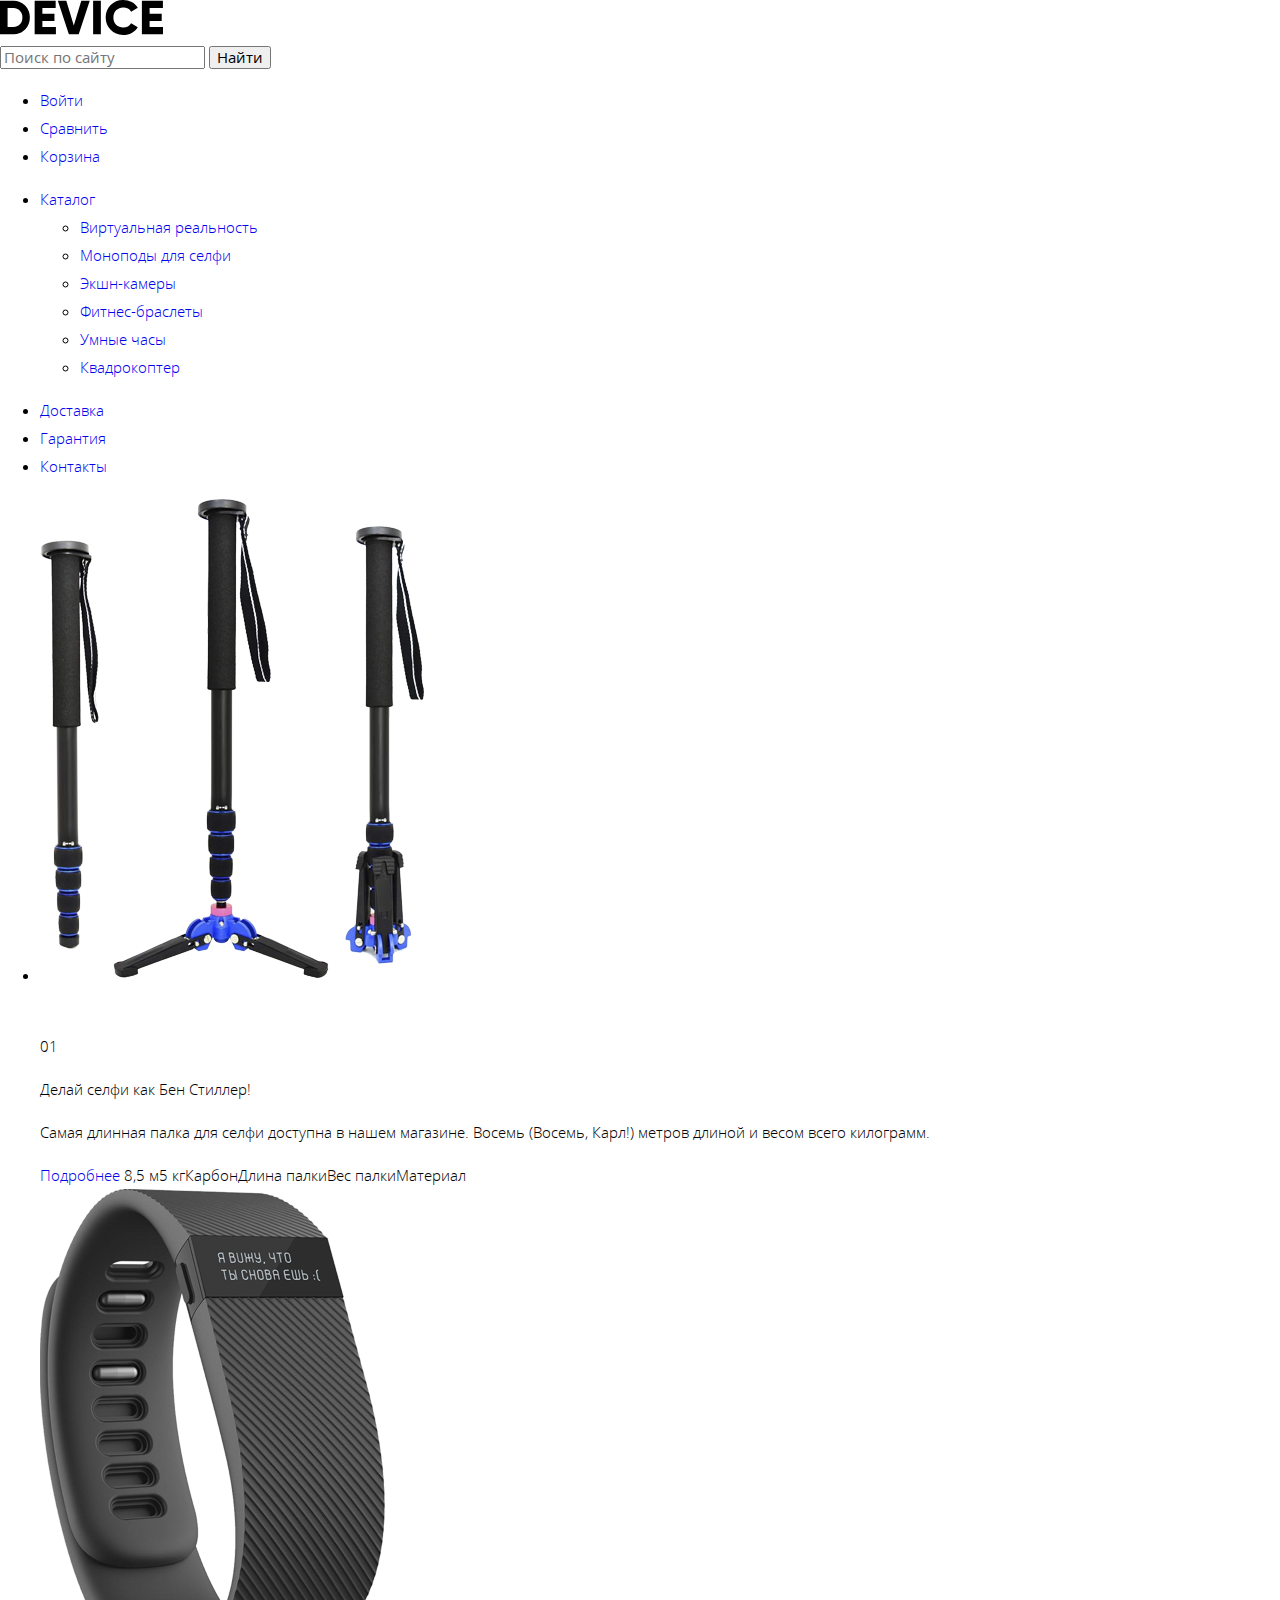
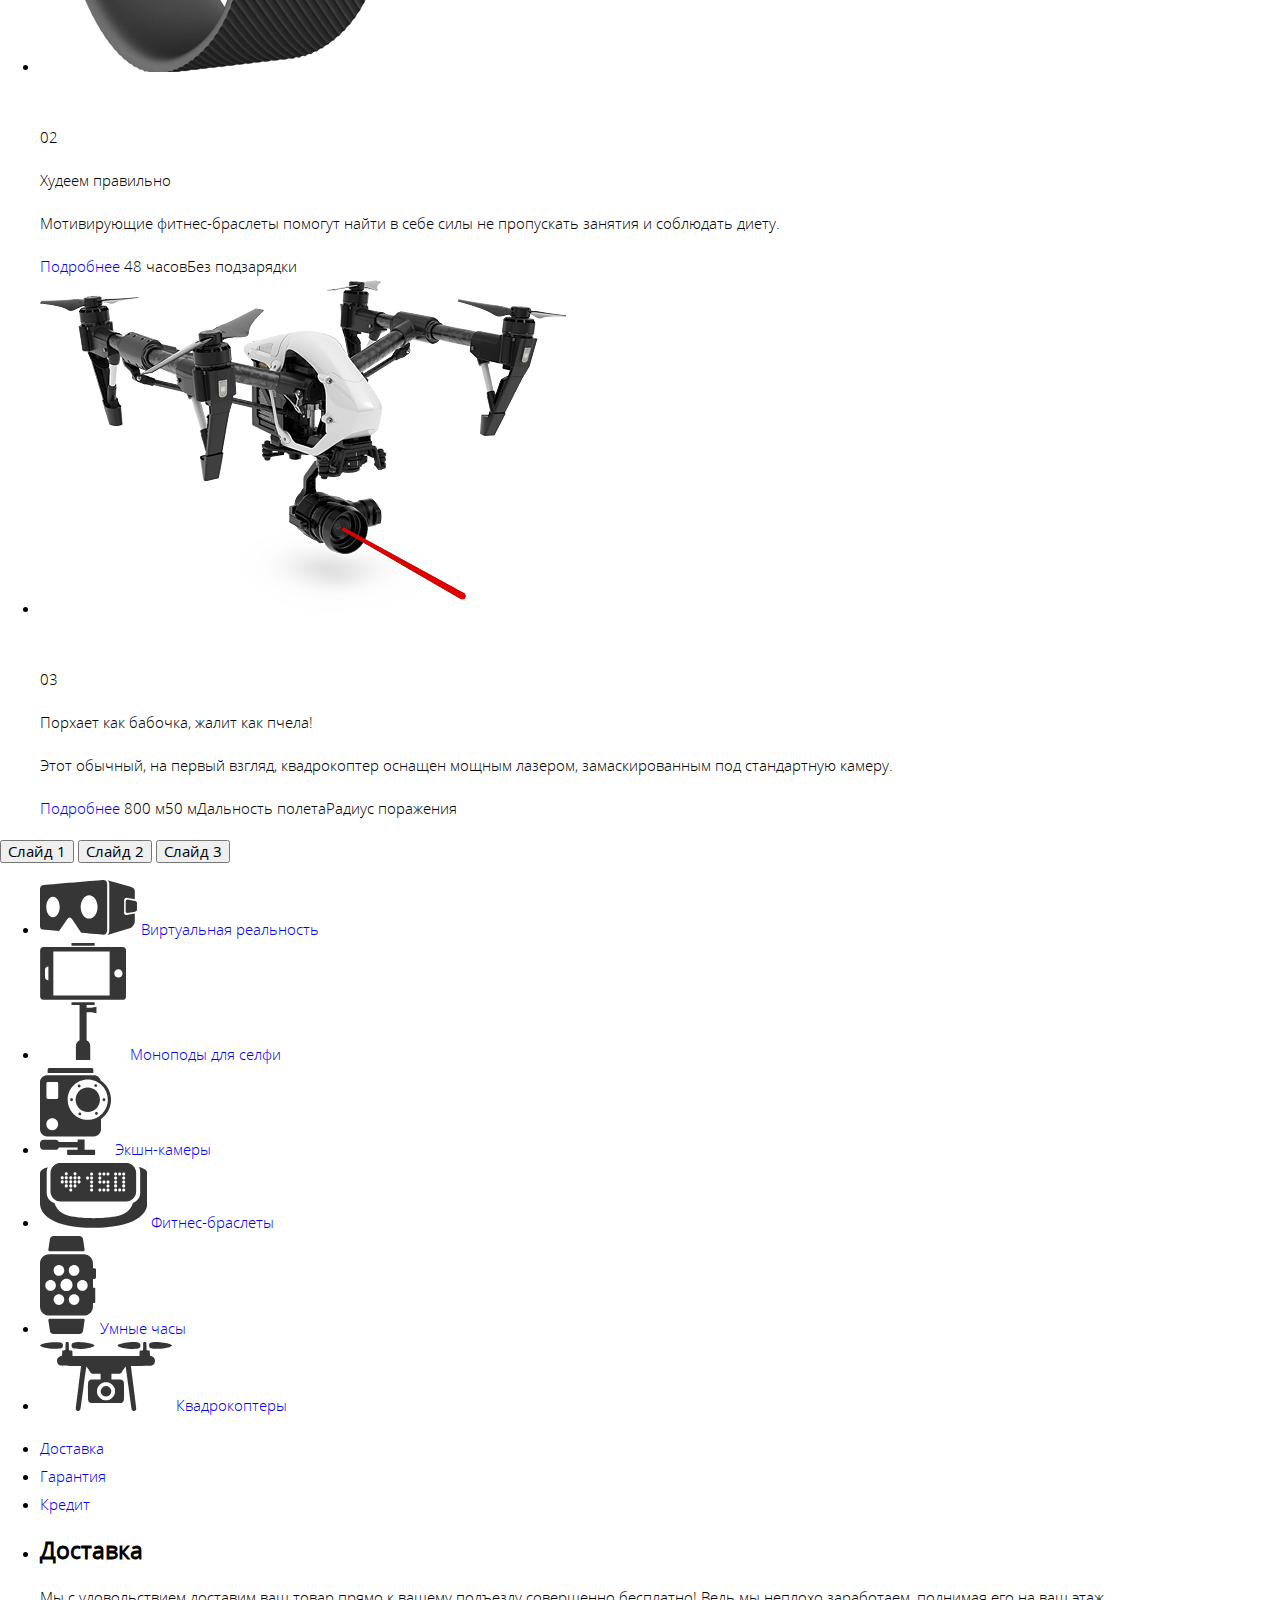
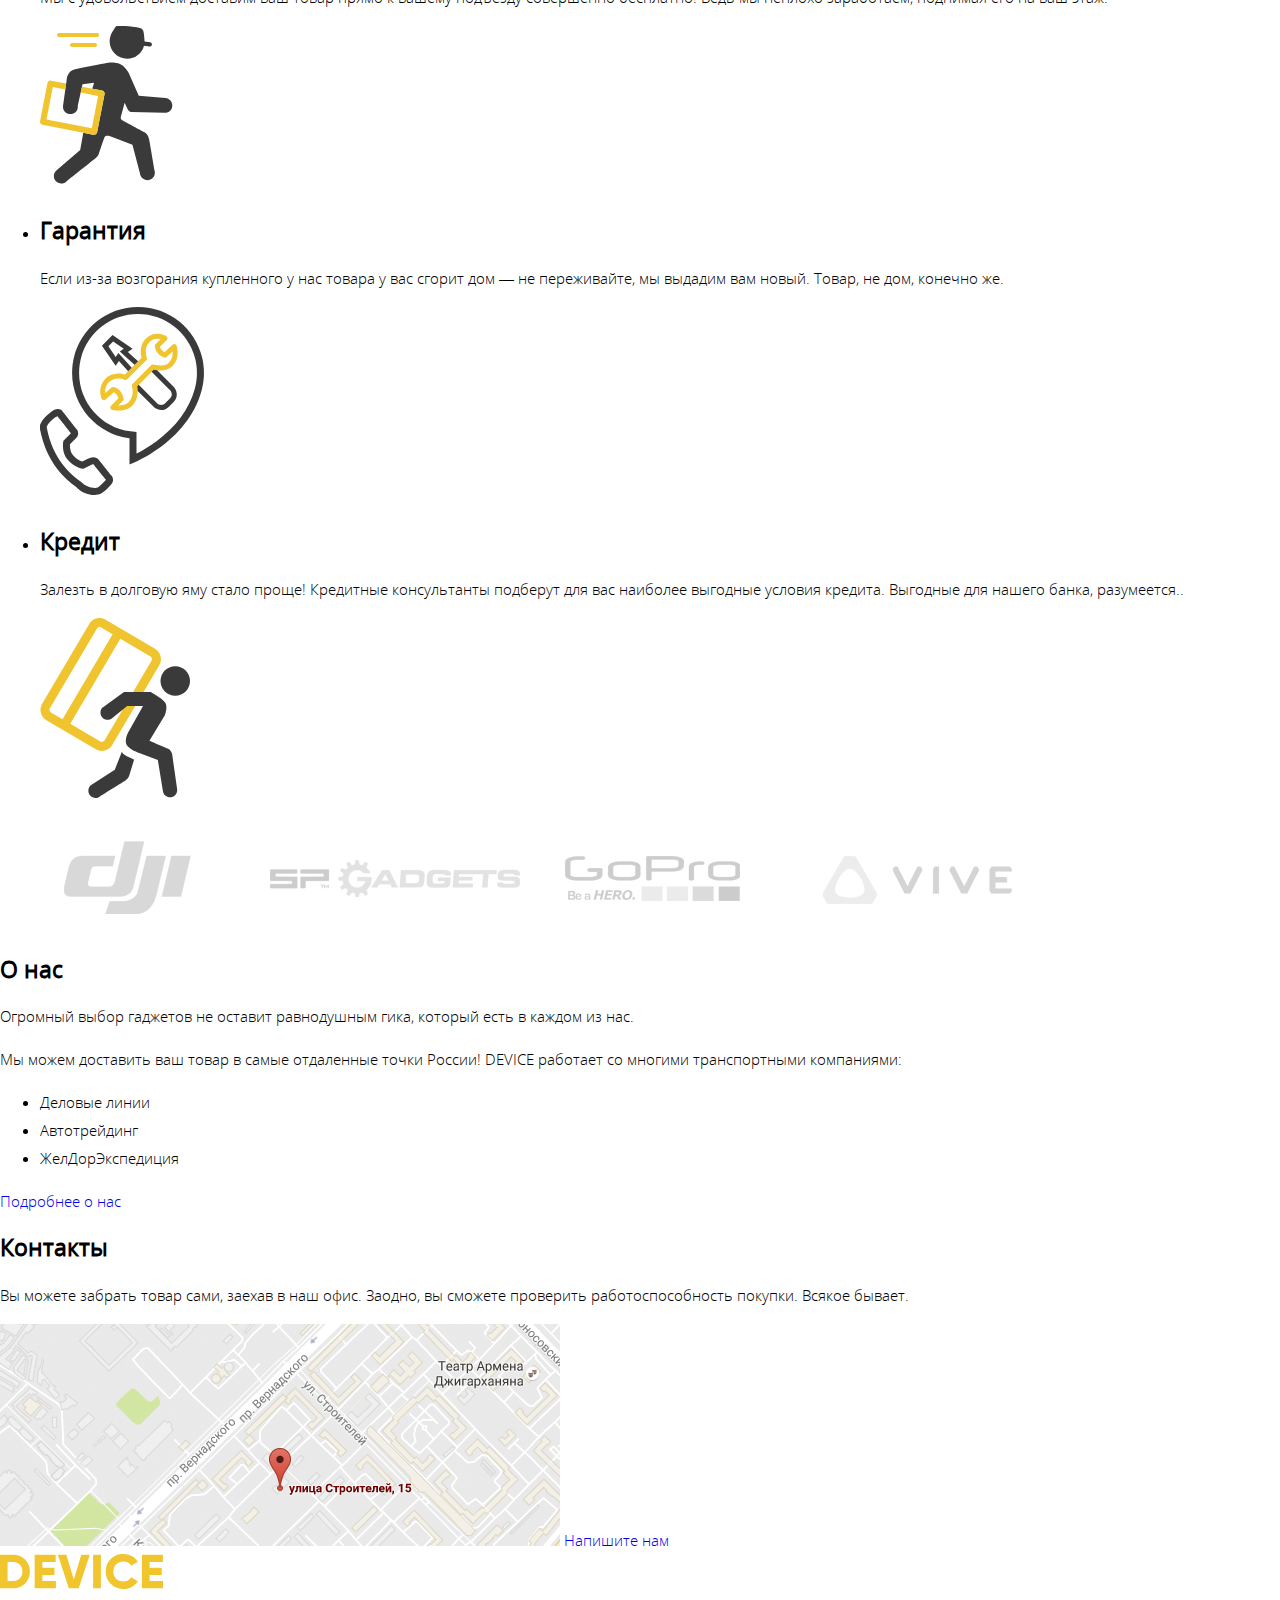
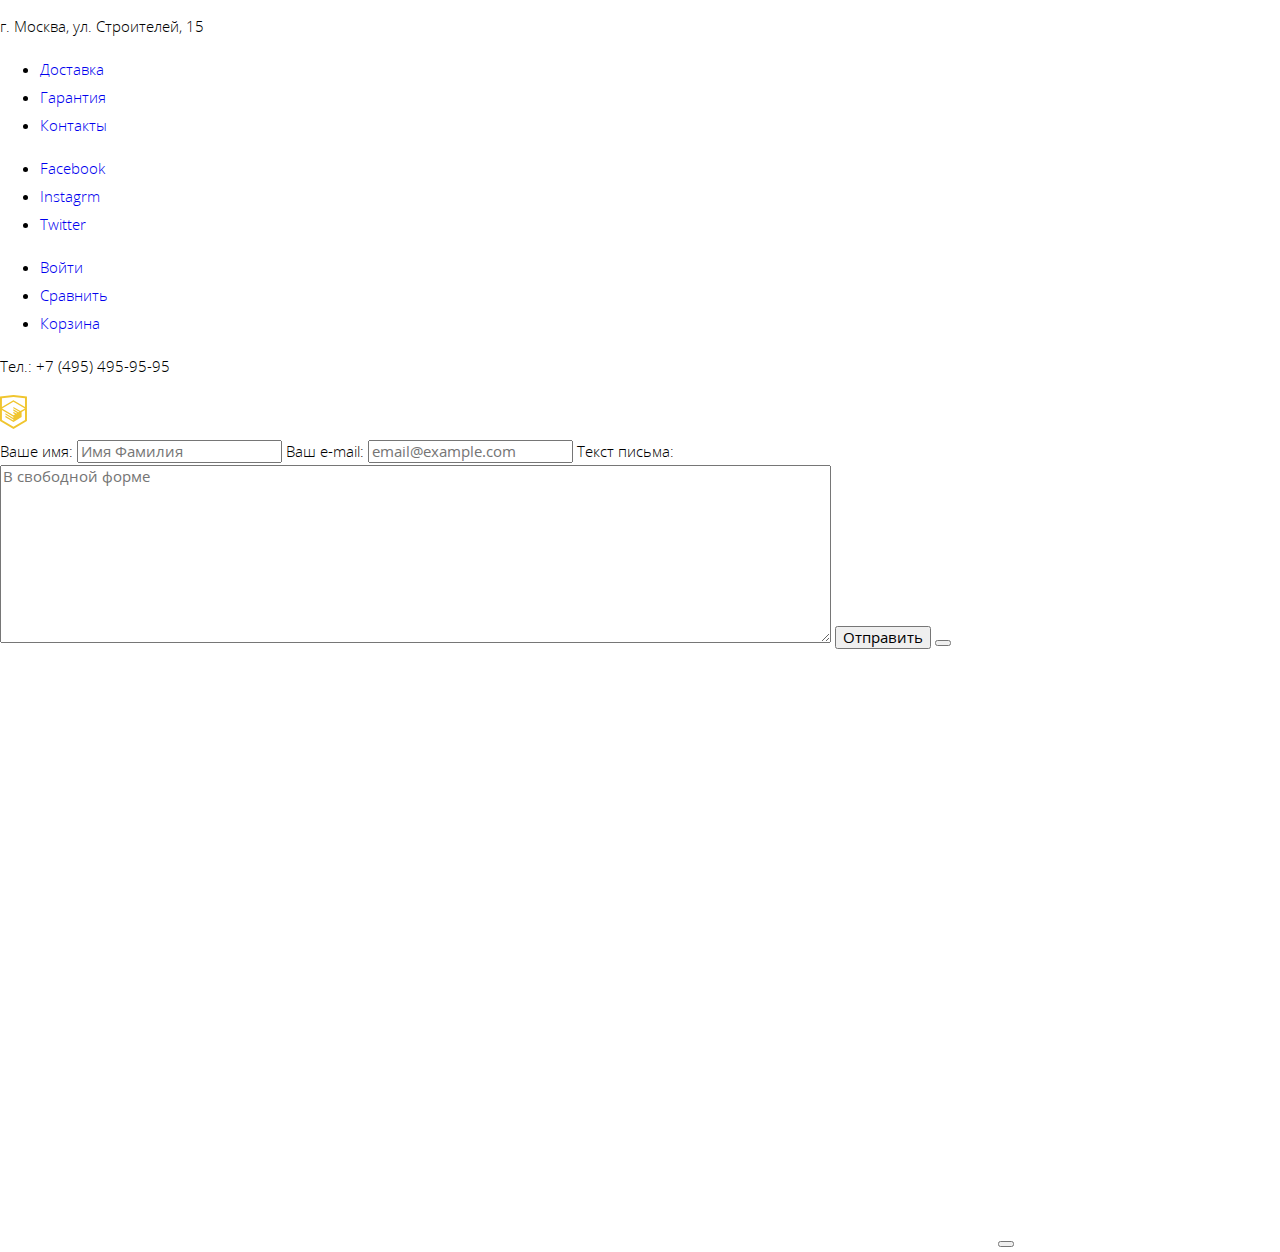
==== commit 68753522: "Базовая стилизация" ====
--- a/index.html
+++ b/index.html
@@ -3,6 +3,8 @@
   <head>
     <meta charset="utf-8">
     <title>HTML Academy: Девайс</title>
+    <link rel="stylesheet" href="css/normalize.css">
+    <link rel="stylesheet" href="css/style.css">
   </head>
   <body>
 
--- a/css/style.css
+++ b/css/style.css
@@ -0,0 +1,74 @@
+/* fonts */
+
+@font-face {
+  font-family: "Gilroy";
+  font-weight: 800;
+  src: 
+      local("Gilroy ExtraBold"),
+      url("../fonts/gilroyextrabold.woff2") format("woff2"),
+      url("../fonts/gilroyextrabold.woff") format("woff");
+}
+
+@font-face {
+  font-family: "Gilroy";
+  font-weight: 300;
+  src: 
+      local("Gilroy Light"),
+      url("../fonts/gilroylight.woff2") format("woff2"),
+      url("../fonts/gilroylight.woff") format("woff");
+}
+
+@font-face {
+  font-family: "Open Sans";
+  font-weight: 400;
+  src: 
+      local('Open Sans Regular'),
+      url("../fonts/opensans.woff2") format("woff2"),
+      url("../fonts/opensans.woff") format("woff");
+}
+
+@font-face {
+  font-family: "Open Sans";
+  font-weight: 300;
+  src: 
+      local('Open Sans Light'),
+      url("../fonts/opensanslight.woff2") format("woff2"),
+      url("../fonts/opensanslight.woff") format("woff");
+}
+
+/* colors */
+::root{
+  --basic-black: #000000;
+  --basic-dark: #363636;
+  --basic-grey: #4646464;
+  --basic-half-grey: #7e7e7e;
+  --basic-grey-light: #e5e5e5;
+  --basic-white: #ffffff;
+  --special-yellow-dark: #f0c52e;
+  --special-yellow: #f7e296;
+  --special-green: #91c92f;
+}
+
+/* global */
+
+body {
+  min-width: 1160px;
+  margin: 0;
+  padding: 0;
+  font-family: "Open Sans", Arial, sans-serif;
+  font-style: normal;
+  font-weight: 300;
+  font-size: 15px;
+  line-height: 28px;
+  color: var(--basic-black);
+  background-color: var(--basic-white);
+}
+
+a {
+  text-decoration: none;
+}
+
+img {
+  max-width: 100%;
+  height: auto;
+}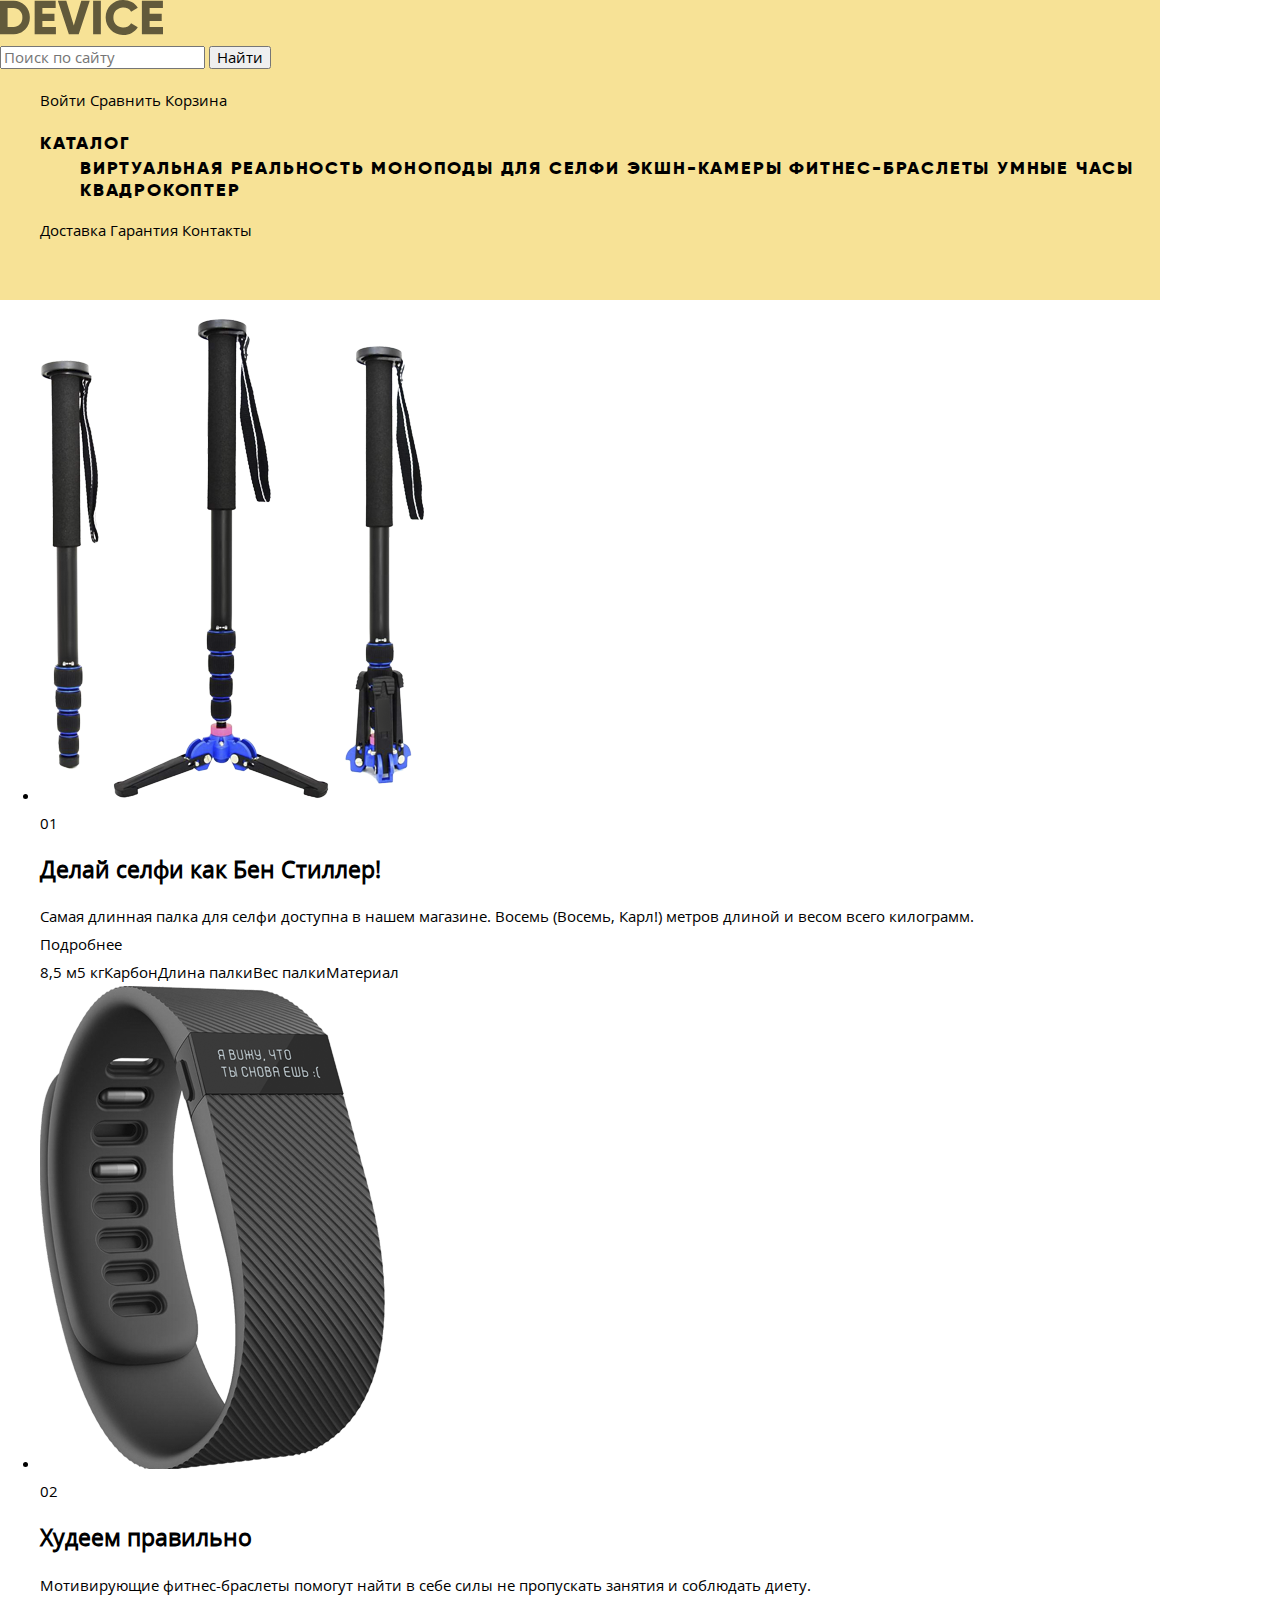
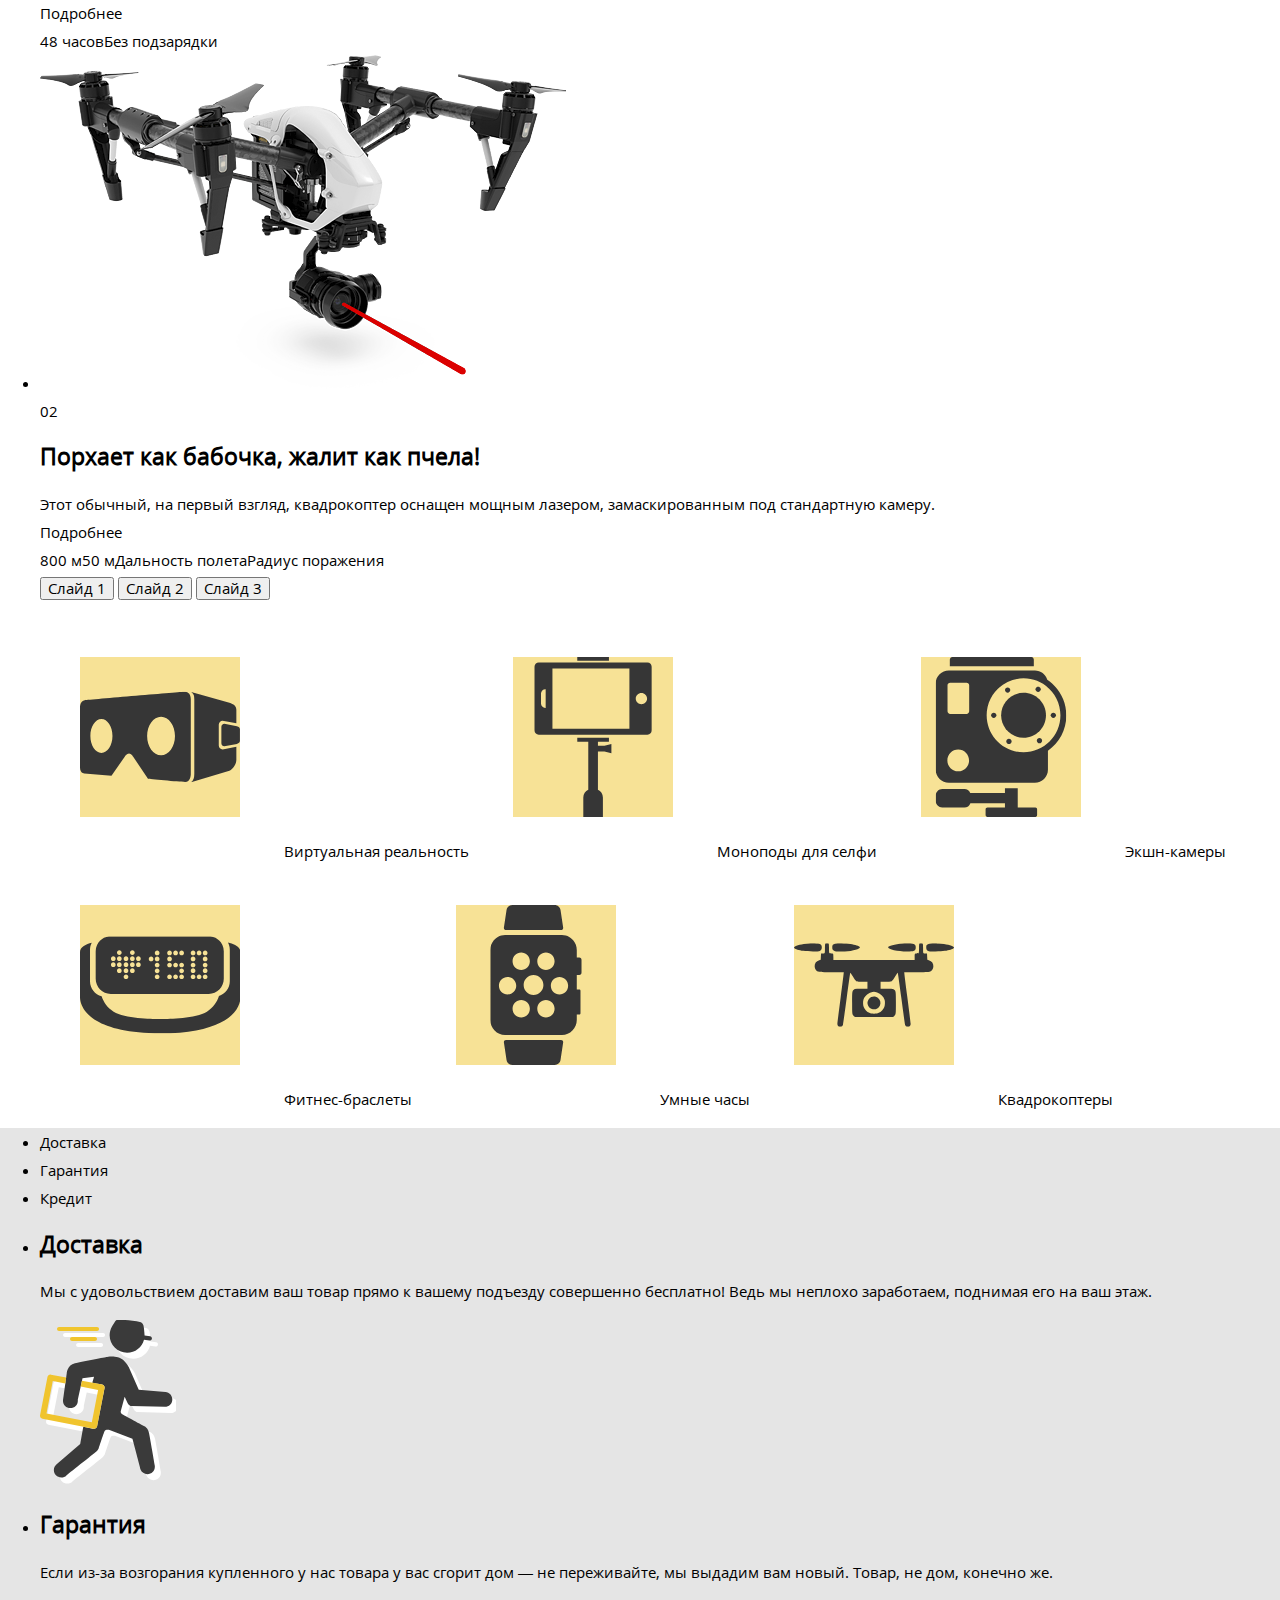
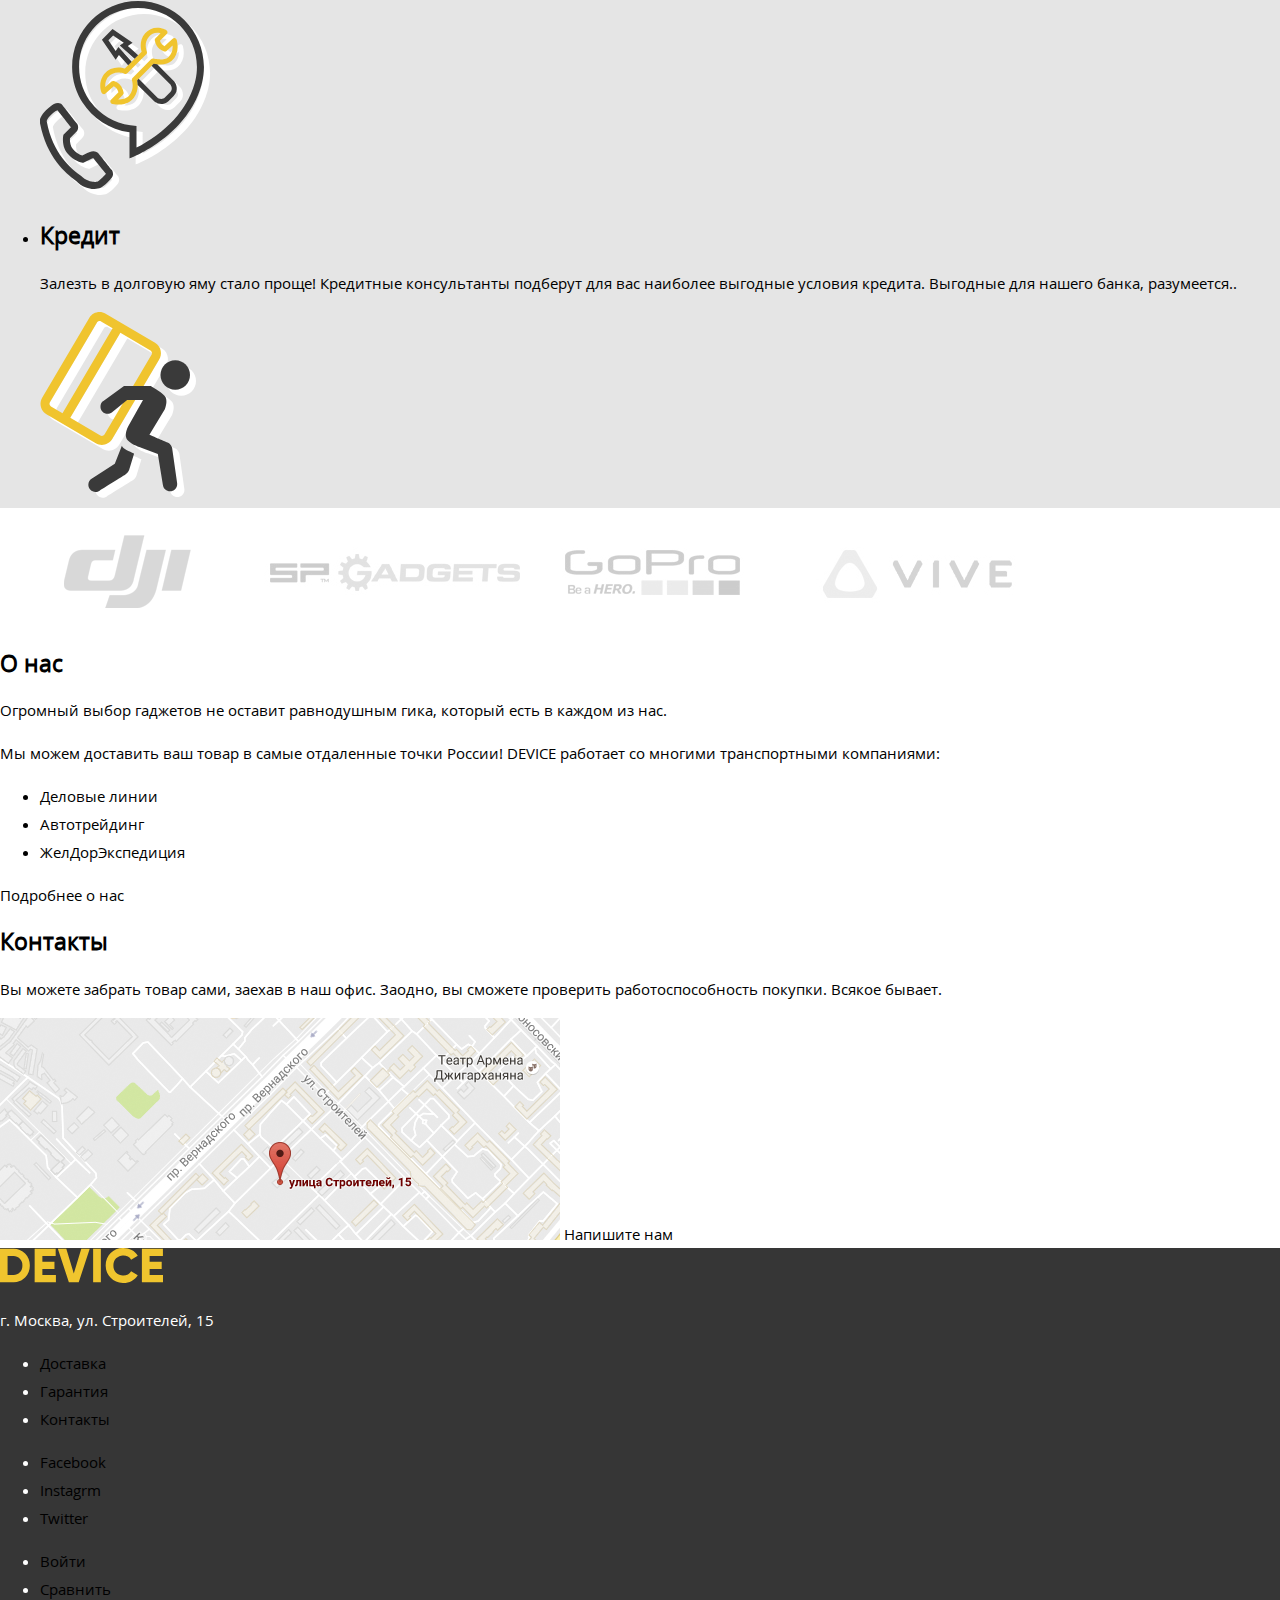
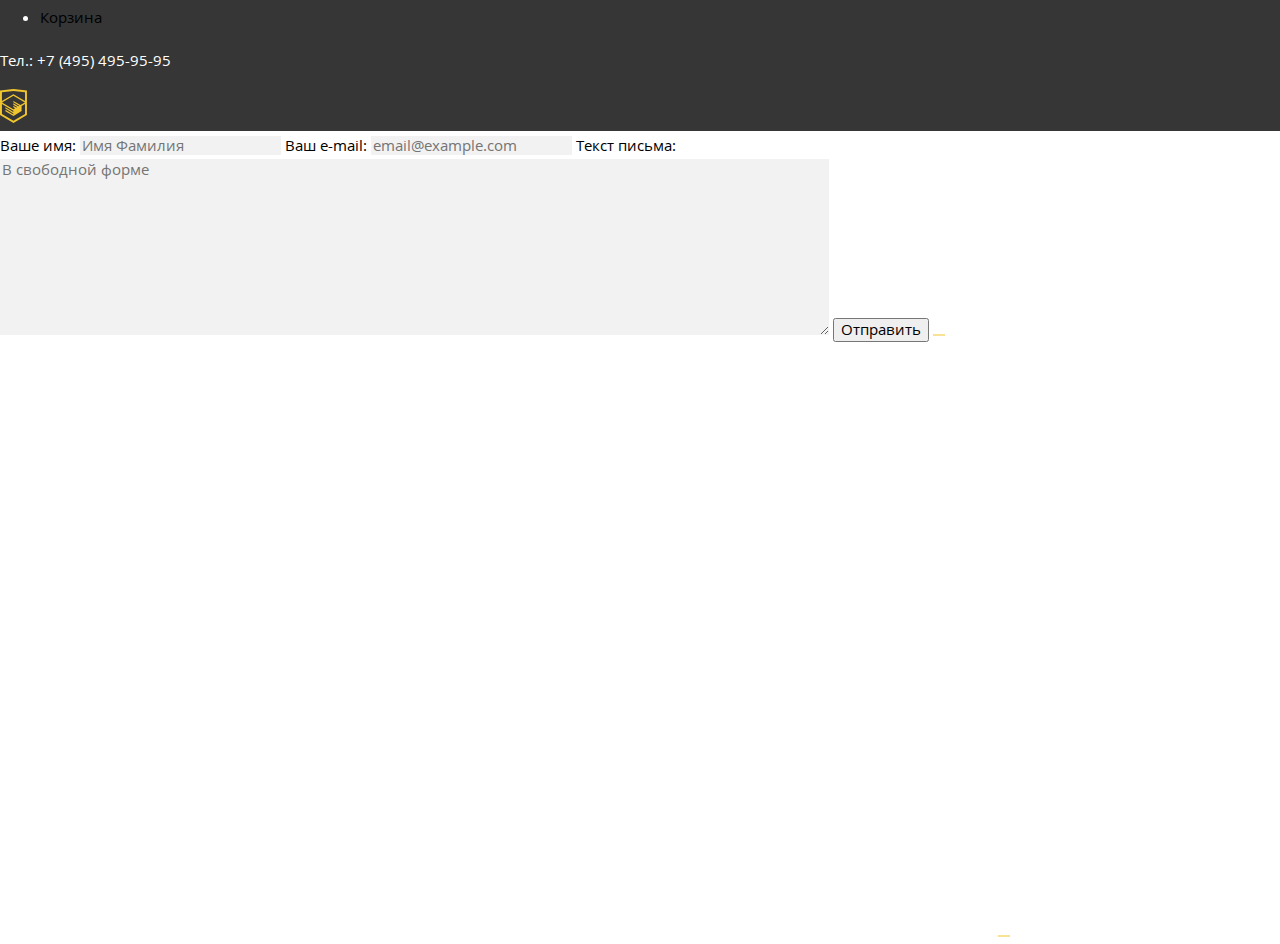
==== commit 3a25a998: "Добавил разметку" ====
--- a/index.html
+++ b/index.html
@@ -1,276 +1,274 @@
 <!DOCTYPE html>
-<html lang="ru">
+<html class="page" lang="ru">
   <head>
     <meta charset="utf-8">
     <title>HTML Academy: Девайс</title>
     <link rel="stylesheet" href="css/normalize.css">
     <link rel="stylesheet" href="css/style.css">
   </head>
-  <body>
+  <body class="page-body">
 
 <!--header-->
-    <header>
-<!--nav-->
-      <nav>
-        <a href="#"><img src="img/e-logo.svg" width="163" height="35" alt="Device"></a>
-        <div>
-          <form action="#" method="get">
-            <input type="search" name="search" placeholder="Поиск по сайту">
-            <button type="submit">Найти</button>
+    <header class="page-header">
+      <nav class="header-nav">
+        <a class="header-nav__logo"href="#"><img src="img/e-logo.svg" width="163" height="35" alt="Device"></a>
+        <div class="search">
+          <form class="search__form" action="#" method="get">
+            <input class="search__input" type="search" name="search" placeholder="Поиск по сайту">
+            <button class="search__btn" type="submit">Найти</button>
           </form>
-          <ul>
-            <li><a href="#">Войти</a></li>
-            <li><a href="#">Сравнить</a></li>
-            <li><a href="#">Корзина</a></li>
+          <ul class="user-menu">
+            <li><a class="user-menu__link" href="#">Войти</a></li>
+            <li><a class="user-menu__link" href="#">Сравнить</a></li>
+            <li><a class="user-menu__link" href="#">Корзина</a></li>
+          </ul>        
+          <ul class="catalog-menu">
+            <li class="catalog-menu__item"><a class="catalog-menu__link" href="catalog.html">Каталог</a>
+              <ul class="wrapper-dropdown">
+                <li class="wrapper-dropdown__item"><a class="wrapper-dropdown__link" href="#">Виртуальная реальность</a></li>
+                <li class="wrapper-dropdown__item"><a class="wrapper-dropdown__link" href="#">Моноподы для селфи</a></li>
+                <li class="wrapper-dropdown__item"><a class="wrapper-dropdown__link" href="#">Экшн-камеры</a></li>
+                <li class="wrapper-dropdown__item"><a class="wrapper-dropdown__link" href="#">Фитнес-браслеты</a></li>
+                <li class="wrapper-dropdown__item"><a class="wrapper-dropdown__link" href="#">Умные часы</a></li>
+                <li class="wrapper-dropdown__item"><a class="wrapper-dropdown__link" href="#">Квадрокоптер</a></li>
+              </ul>
+            </li>
           </ul>
-        </div>
-        <div>         
-          <ul>
-            <li><a href="catalog.html">Каталог</a>
-              <ul>
-                <li><a href="#">Виртуальная реальность</a></li>
-                <li><a href="#">Моноподы для селфи</a></li>
-                <li><a href="#">Экшн-камеры</a></li>
-                <li><a href="#">Фитнес-браслеты</a></li>
-                <li><a href="#">Умные часы</a></li>
-                <li><a href="#">Квадрокоптер</a></li>
-              </ul>
-            </li>
-          </ul>
-          <ul>
-            <li><a href="#">Доставка</a></li>
-            <li><a href="#">Гарантия</a></li>
-            <li><a href="#">Контакты</a></li>
+          <ul class="main-menu">
+            <li class="main-menu__item"><a class="main-menu__link" href="#">Доставка</a></li>
+            <li class="main-menu__item"><a class="main-menu__link" href="#">Гарантия</a></li>
+            <li class="main-menu__item"><a class="main-menu__link" href="#">Контакты</a></li>
           </ul>
         </div>
       </nav>
     </header>
 
 <!--main-->
-    <main>
-<!--slider-->
-      <section>
-        <ul>
+  <main>
 <!--slide 1-->
-          <li>
-            <div>
-              <img src="img/slider-1.png" width="384" height="486" alt="Палка для селфи">
-            </div>
-            <div>
-              <img src="https://via.placeholder.com/100x7" alt="">
-              <p>01</p>
-              <p>Делай селфи как Бен Стиллер!</p>
-              <p>Самая длинная палка для селфи доступна в нашем магазине. Восемь (Восемь, Карл!) метров длиной и весом всего килограмм.</p>
-              <a href="#">Подробнее</a>
-              <table>
-                <tr>
-                  <tb>8,5 м</tb>
-                  <tb>5 кг</tb>
-                  <tb>Карбон</tb>
-                </tr>
-                <tr>
-                  <tb>Длина палки</tb>
-                  <tb>Вес палки</tb>
-                  <tb>Материал</tb>
+    <section class="slider">
+      <ul class="slider__list">
+        <li class="slider__item">
+          <div class="slider__img">
+            <img class="product-img" src="img/slider-1.png" width="384" height="486" alt="Палка для селфи">
+          </div>
+          <div class="slider__content">
+            <div class="decor__main"></div>
+            <div class="slider__num">01</div>
+            <h2 class="slider__title">Делай селфи как Бен Стиллер!</h2>
+            <div class="slider__text">Самая длинная палка для селфи доступна в нашем магазине. Восемь (Восемь, Карл!) метров длиной и весом всего килограмм.</div>
+            <div class="btn"><a href="#">Подробнее</a></div>
+            <div class="table">
+              <table class="table__tbody">
+                <tr class="table__row">
+                  <tb class="table__cell">8,5 м</tb>
+                  <tb class="table__cell">5 кг</tb>
+                  <tb class="table__cell">Карбон</tb>
+                </tr>
+                <tr class="table__row">
+                  <tb class="table__cell">Длина палки</tb>
+                  <tb class="table__cell">Вес палки</tb>
+                  <tb class="table__cell">Материал</tb>
                 </tr>
               </table>
             </div>  
           </li>
 
 <!--slide 2-->
-          <li>
-            <div>
-              <img src="img/slider-2.png" width="345" height="485" alt="Фитнес-браслет">
+
+          <li class="slider__item">
+            <div class="slider__img">
+              <img class="product-img" src="img/slider-2.png" width="345" height="485" alt="Фитнес-браслет">
             </div>
-            <div>
-              <img src="https://via.placeholder.com/100x7" alt="">
-              <p>02</p>
-              <p>Худеем правильно</p>
-              <p>Мотивирующие фитнес-браслеты помогут найти в себе силы не пропускать занятия и соблюдать диету.</p>
-              <a href="#">Подробнее</a>
-              <table>
-                <tr>
-                  <tb>48 часов</tb>
-                </tr>
-                <tr>
-                  <tb>Без подзарядки</tb>
+            <div class="slider__content">
+              <div class="decor__main"></div>
+              <div class="slider__num">02</div>
+              <h2 class="slider__title">Худеем правильно</h2>
+              <div class="slider__text">Мотивирующие фитнес-браслеты помогут найти в себе силы не пропускать занятия и соблюдать диету.</div>
+              <div class="btn"><a href="#">Подробнее</a></div>
+              <div class="table">
+                <table class="table__tbody">
+                  <tr class="table__row">
+                    <tb class="table__cell">48 часов</tb>
+                  </tr>
+                  <tr class="table__row">
+                    <tb class="table__cell">Без подзарядки</tb>
+                  </tr>
+                </table>
+              </div>  
+            </li>
+
+<!--slide 3-->
+
+        <li class="slider__item">
+          <div class="slider__img">
+            <img class="product-img" src="img/slider-3.png" width="526" height="334" alt="Квадрокоптер">
+          </div>
+          <div class="slider__content">
+            <div class="decor__main"></div>
+            <div class="slider__num">02</div>
+            <h2 class="slider__title">Порхает как бабочка, жалит как пчела!</h2>
+            <div class="slider__text">Этот обычный, на первый взгляд, квадрокоптер оснащен мощным лазером, замаскированным под стандартную камеру.</div>
+            <div class="btn"><a href="#">Подробнее</a></div>
+            <div class="table">
+              <table class="table__tbody">
+                <tr class="table__row">
+                  <tb class="table__cell">800 м</tb>
+                  <tb class="table__cell">50 м</tb>
+                </tr>
+                <tr class="table__row">
+                  <tb class="table__cell">Дальность полета</tb>
+                  <tb class="table__cell">Радиус поражения</tb>
                 </tr>
               </table>
             </div>  
           </li>
-
-<!--slide 3-->
-          <li>
-            <div>
-              <img src="img/slider-3.png" width="526" height="334" alt="Квадрокоптер">
-            </div>
-            <div>
-              <img src="https://via.placeholder.com/100x7" alt="">
-              <p>03</p>
-              <p>Порхает как бабочка, жалит как пчела!</p>
-              <p>Этот обычный, на первый взгляд, квадрокоптер оснащен мощным лазером, замаскированным под стандартную камеру.</p>
-              <a href="#">Подробнее</a>
-              <table>
-                <tr>
-                  <tb>800 м</tb>
-                  <tb>50 м</tb>
-                </tr>
-                <tr>
-                  <tb>Дальность полета</tb>
-                  <tb>Радиус поражения</tb>
-                </tr>
-              </table>
-            </div>  
-          </li>
-        </ul>
-
-<!--listing buttons-->
-        <div>
-          <button>Слайд 1</button>
-          <button>Слайд 2</button>
-          <button>Слайд 3</button>
+        <div class="lising">
+          <button class="btn__slider">Слайд 1</button>
+          <button class="btn__slider">Слайд 2</button>
+          <button class="btn__slider">Слайд 3</button>
         </div>
        </section>
 
 <!--popular category-->
-      <section>
-        <ul>
-          <li>
-            <a href="#"><img src="img/popular-1.svg" width="97" height="55" alt="Виртуальная реальность"></a>
-            <a href="#">Виртуальная реальность</a>
-          </li>
-          <li>
-            <a href="#"><img src="img/popular-2.svg" width="86" height="117" alt="Моноподы для селфи"></a>
-            <a href="#">Моноподы для селфи</a>
-          </li>
-          <li>
-            <a href="#"><img src="img/popular-3.svg" width="71" height="87" alt="Экшн-камеры"></a>
-            <a href="#">Экшн-камеры</a>
-          </li>
-          <li>
-            <a href="#"><img src="img/popular-4.svg" width="107" height="65" alt="Фитнес-браслеты"></a>
-            <a href="#">Фитнес-браслеты</a>
-          </li>
-          <li>
-            <a href="#"><img src="img/popular-5.svg" width="56" height="98" alt="Умные часы"></a>
-            <a href="#">Умные часы</a>
-          </li>
-          <li>
-            <a href="#"><img src="img/popular-6.svg" width="132" height="69" alt="Квадрокоптеры"></a>
-            <a href="#">Квадрокоптеры</a>
+      <section class="category">
+        <ul class="category-list">
+          <li class="category-item">
+            <a class="category__link_icon" href="#"><img class="category__icon" src="img/popular-1.svg" width="97" height="55" alt="Виртуальная реальность"></a>
+            <a class="category__link" href="#">Виртуальная реальность</a>
+          </li>
+          <li class="category-item">
+            <a class="category__link_icon" href="#"><img class="category__icon" src="img/popular-2.svg" width="86" height="117" alt="Моноподы для селфи"></a>
+            <a class="category__link" href="#">Моноподы для селфи</a>
+          </li>
+          <li class="category-item">
+            <a class="category__link_icon" href="#"><img class="category__icon" src="img/popular-3.svg" width="71" height="87" alt="Экшн-камеры"></a>
+            <a class="category__link" href="#">Экшн-камеры</a>
+          </li>
+          <li class="category-item">
+            <a class="category__link_icon" href="#"><img class="category__icon" src="img/popular-4.svg" width="107" height="65" alt="Фитнес-браслеты"></a>
+            <a class="category__link" href="#">Фитнес-браслеты</a>
+          </li>
+          <li class="category-item">
+            <a class="category__link_icon" href="#"><img class="category__icon" src="img/popular-5.svg" width="56" height="98" alt="Умные часы"></a>
+            <a class="category__link" href="#">Умные часы</a>
+          </li>
+          <li class="category-item">
+            <a class="category__link_icon" href="#"><img class="category__icon" src="img/popular-6.svg" width="132" height="69" alt="Квадрокоптеры"></a>
+            <a class="category__link" href="#">Квадрокоптеры</a>
           </li>
         </ul>
       </section>
 
 <!--advantage-->
-      <section>
-        <div>
-          <ul>
-            <li><a href="#">Доставка</a></li>
-            <li><a href="#">Гарантия</a></li>
-            <li><a href="#">Кредит</a></li>
+      <section class="advantage">
+        <div class="advantage-links">
+          <ul class="advantage-links__list">
+            <li class="advantage-list__item"><a class="advantage-list__link" href="#">Доставка</a></li>
+            <li class="advantage-list__item"><a class="advantage-list__link" href="#">Гарантия</a></li>
+            <li class="advantage-list__item"><a class="advantage-list__link" href="#">Кредит</a></li>
           </ul>
         </div>
-        <div>
-          <ul>
-            <li>
-              <h2>Доставка</h2>
+        <div class="advantage-desc">
+          <ul class="advantage-desc___list">
+            <li class="advantage-list__item">
+              <h2 class="advantage-list__title">Доставка</h2>
               <p>Мы с удовольствием доставим ваш товар прямо к вашему подъезду совершенно бесплатно! Ведь мы неплохо заработаем, поднимая его на ваш этаж.</p>
-              <img src="img/delivery.svg" width="136" height="164" alt="Доставка">
-            </li>
-            <li> 
-              <h2>Гарантия</h2>
+              <img class="advantage-list__img" src="img/delivery.svg" width="136" height="164" alt="Доставка">
+            </li>
+            <li class="advantage-list__item"> 
+              <h2 class="advantage-list__title">Гарантия</h2>
               <p>Если из-за возгорания купленного у нас товара у вас сгорит дом — не переживайте, мы выдадим вам новый. Товар, не дом, конечно же.</p>
-              <img src="img/warranty.svg" width="171" height="195" alt="Гарантия">
-            </li>
-            <li>
-              <h2>Кредит</h2>
+              <img class="advantage-list__img" src="img/warranty.svg" width="171" height="195" alt="Гарантия">
+            </li>
+            <li class="advantage-list__item">
+              <h2 class="advantage-list__title">Кредит</h2>
               <p>Залезть в долговую яму стало проще! Кредитные консультанты подберут для вас наиболее выгодные условия кредита. Выгодные для нашего банка, разумеется..</p>
-              <img src="img/credit.svg" width="156" height="188" alt="Кредит">
+              <img class="advantage-list__img" src="img/credit.svg" width="156" height="188" alt="Кредит">
             </li>
         </ul>
         </div>
       </section>
 
 <!--popular brands-->
-      <section>
-        <a href="#"><img src="img/logo-1.png" width="260" height="100" alt="dji"></a>
-        <a href="#"><img src="img/logo-2.png" width="260" height="100" alt="SRGadgets"></a>
-        <a href="#"><img src="img/logo-3.png" width="260" height="100" alt="GoPro"></a>
-        <a href="#"><img src="img/logo-4.png" width="260" height="100" alt="VIVE"></a>
+      <section class="brand-list">
+        <a class="brand-list__link" href="#"><img class="brand-list__img" src="img/logo-1.png" width="260" height="100" alt="dji"></a>
+        <a class="brand-list__link" href="#"><img class="brand-list__img" src="img/logo-2.png" width="260" height="100" alt="SRGadgets"></a>
+        <a class="brand-list__link" href="#"><img class="brand-list__img" src="img/logo-3.png" width="260" height="100" alt="GoPro"></a>
+        <a class="brand-list__link" href="#"><img class="brand-list__img" src="img/logo-4.png" width="260" height="100" alt="VIVE"></a>
       </section>
 
 <!--about-->
-      <section>
-        <h2>О нас</h2>
+      <section class="about">
+        <h2 class="about__title">О нас</h2>
         <p>Огромный выбор гаджетов не оставит равнодушным гика, который есть в каждом из нас.</p>
         <p>Мы можем доставить ваш товар в самые отдаленные точки России! DEVICE работает со многими транспортными компаниями:</p>
-        <ul>
-          <li>Деловые линии</li>
-          <li>Автотрейдинг</li>
-          <li>ЖелДорЭкспедиция</li>
-        </ul>
-        <a href="#">Подробнее о нас</a>
+        <ul class="about__list">
+          <li class="about__item">Деловые линии</li>
+          <li class="about__item">Автотрейдинг</li>
+          <li class="about__item">ЖелДорЭкспедиция</li>
+        </ul>
+        <a class="about__btn" href="#">Подробнее о нас</a>
       </section>
 
 <!--contacts-->
-      <section>
-        <h2>Контакты</h2>
+      <section class="contacts">
+        <h2 class="contacts__title">Контакты</h2>
           <p>Вы можете забрать товар сами, заехав в наш офис. Заодно, вы сможете проверить работоспособность покупки. Всякое бывает.</p>
-          <img src="img/map.png" width="560" height="222" alt="Адрес магазина">
-          <a href="#">Напишите нам</a>
+          <img class="contacts__map" src="img/map.png" width="560" height="222" alt="Адрес магазина">
+          <a class="contacts__btn" href="#">Напишите нам</a>
       </section>
     </main>
 
 <!--footer-->
     <footer>
-      <div>
-        <a href="#"><img src="img/logo-footer.svg" width="163" alt="Device"></a>
+      <div class="footer-location">
+        <a class="footer-location__logo" href="#"><img src="img/logo-footer.svg" width="163" alt="Device"></a>
         <p>г. Москва, ул. Строителей, 15</p>
       </div>
 
-      <div>
-        <ul>
-          <li><a href="#">Доставка</a></li>
-          <li><a href="#">Гарантия</a></li>
-          <li><a href="#">Контакты</a></li>
-        </ul>
-        <ul>
-          <li><a href="#">Facebook</a></li>
-          <li><a href="#">Instagrm</a></li>
-          <li><a href="#">Twitter</a></li>
+      <div class="footer-menu">
+        <ul class="footer-menu__list">
+          <li class="footer-menu__item"><a href="#">Доставка</a></li>
+          <li class="footer-menu__item"><a href="#">Гарантия</a></li>
+          <li class="footer-menu__item"><a href="#">Контакты</a></li>
+        </ul>
+        <ul class="footer-socials">
+          <li class="footer-socials__item"><a href="#">Facebook</a></li>
+          <li class="footer-socials__item"><a href="#">Instagrm</a></li>
+          <li class="footer-socials__item"><a href="#">Twitter</a></li>
         </ul>   
       </div>
 
-      <div>
-        <ul>
-          <li><a href="#">Войти</a></li>
-          <li><a href="#">Сравнить</a></li>
-          <li><a href="#">Корзина</a></li>
+      <div class="footer-user-menu">
+        <ul class="footer-user-menu__list">
+          <li class="footer-user-menu__item"><a class="footer-user-menu__link" href="#">Войти</a></li>
+          <li class="footer-user-menu__item"><a class="footer-user-menu__link" href="#">Сравнить</a></li>
+          <li class="footer-user-menu__item"><a class="footer-user-menu__link" href="#">Корзина</a></li>
         </ul>
         <p>Тел.: +7 (495) 495-95-95</p>
-        <a href="https://htmlacademy.ru/"><img src="img/logo-html.svg" width="27" alt="HTML Academy"></a>
+        <a class="footer-user-menu__logo-academy" href="https://htmlacademy.ru/"><img src="img/logo-html.svg" width="27" alt="HTML Academy"></a>
       </div>
     </footer>
 
     <!--form whrite us-->
-    <section>
-      <form action="#" method="post">
-        <label for="user-name">Ваше имя:</label>
-        <input type="text" name="user-name" placeholder="Имя Фамилия" required>
-        <label for="user-email">Ваш e-mail:</label>
-        <input type="email" name="user-email" placeholder="email@example.com" required>
-        <label for="comment">Текст письма:</label>
-        <textarea name="comment" id="form-comment" cols="90" rows="10" placeholder="В свободной форме"></textarea>
-        <input type="submit" value="Отправить">
-        <button type="button" aria-label="Закрыть"></button>   
+    <section class="modal">
+      <form class="modal__form" action="#" method="post">
+        <label class="modal__label" for="user-name">Ваше имя:</label>
+        <input class="modal__input"type="text" name="user-name" placeholder="Имя Фамилия" required>
+        <label class="modal__label" for="user-email">Ваш e-mail:</label>
+        <input class="modal__input" type="email" name="user-email" placeholder="email@example.com" required>
+        <label class="modal__label" for="comment">Текст письма:</label>
+        <textarea class="modal__textarea" name="comment" id="form-comment" cols="90" rows="10" placeholder="В свободной форме"></textarea>
+        <button class="btn form__btn" type="submit" value="Отправить">Отправить</button>  
+        <button class="btn-close modal__btn" type="button" aria-label="Закрыть"></button>  
       </form>
     </section>
 
 <!--map popup-->
-    <section> 
-      <iframe src="https://www.google.com/maps/embed?pb=!1m18!1m12!1m3!1d1035.5988764371486!2d37.52774006851836!3d55.68696793760573!2m3!1f0!2f0!3f0!3m2!1i1024!2i768!4f13.1!3m3!1m2!1s0x46b54cf6f5f5c4ad%3A0xbce6da52bb328417!2z0KjQutC-0LvQsCDihJYgMTE4!5e0!3m2!1sru!2sru!4v1590687541777!5m2!1sru!2sru" width="994" height="593" frameborder="0" style="border:0;" allowfullscreen="" aria-hidden="false" tabindex="0"></iframe>
-      <button type="button" aria-label="Закрыть"></button>
+    <section class="popup"> 
+      <iframe class="popup__iframe-map" src="https://www.google.com/maps/embed?pb=!1m18!1m12!1m3!1d1035.5988764371486!2d37.52774006851836!3d55.68696793760573!2m3!1f0!2f0!3f0!3m2!1i1024!2i768!4f13.1!3m3!1m2!1s0x46b54cf6f5f5c4ad%3A0xbce6da52bb328417!2z0KjQutC-0LvQsCDihJYgMTE4!5e0!3m2!1sru!2sru!4v1590687541777!5m2!1sru!2sru" width="994" height="593" frameborder="0" style="border:0;" allowfullscreen="" aria-hidden="false" tabindex="0"></iframe>
+      <button class="btn-close popup__btn" type="button" aria-label="Закрыть"></button>
     </section>
   </body>
 </html>
--- a/css/style.css
+++ b/css/style.css
@@ -27,17 +27,9 @@
       url("../fonts/opensans.woff") format("woff");
 }
 
-@font-face {
-  font-family: "Open Sans";
-  font-weight: 300;
-  src: 
-      local('Open Sans Light'),
-      url("../fonts/opensanslight.woff2") format("woff2"),
-      url("../fonts/opensanslight.woff") format("woff");
-}
+/* colors */
 
-/* colors */
-::root{
+:root{
   --basic-black: #000000;
   --basic-dark: #363636;
   --basic-grey: #4646464;
@@ -47,6 +39,9 @@
   --special-yellow-dark: #f0c52e;
   --special-yellow: #f7e296;
   --special-green: #91c92f;
+
+  --font-gilroy: "Gilroy", "Arial", sans-serif;
+  --font-open-sans: "Open Sans", "Arial", sans-serif;
 }
 
 /* global */
@@ -65,10 +60,113 @@
 }
 
 a {
+  color: var(--basic-black);
   text-decoration: none;
+}
+
+a:hover {
+  opacity: 0.6;
+}
+
+a:focus {
+  opacity: 0.3;
 }
 
 img {
   max-width: 100%;
   height: auto;
-}+}
+
+*, *::before, *::after {
+  box-sizing: border-box;
+}
+
+/* grid */
+
+.page {
+  height: 100%;
+}
+
+.page-body {
+  min-height: 100%;
+  display: grid;
+  grid-template-rows: min-content 1fr min-content;
+  align-content: start;
+}
+
+
+/* site navigation */
+
+.header-nav{
+  width: 1160px;
+  height: 300px;
+  background-color: var(--special-yellow);
+}
+
+.user-menu li{
+  display: inline;
+}
+
+.catalog-menu li{
+  display: inline;
+}
+
+
+.main-menu li{
+  display: inline;
+}
+
+.catalog-menu li{
+font-family: var(--font-gilroy);
+font-style: normal;
+font-weight: 800;
+font-size: 18px;
+line-height: 22px;
+letter-spacing: 0.1em;
+text-transform: uppercase;
+}
+
+.category__icon{
+  background-image: url();
+}
+
+
+/* partners */
+.category-item{
+  display: inline;
+}
+
+.category__icon{
+  margin: 40px;
+  width: 160px;
+  height: 160px;
+  background-color: var(--special-yellow);
+
+}
+
+.category__icon:hover{
+  background-color: var(--special-yellow-dark);
+}
+
+/* advantage */
+.advantage{
+  background-color: var(--basic-grey-light);
+}
+
+/* footer */
+footer{
+  color: var(--basic-white); 
+  background-color: var(--basic-dark);
+}
+
+/* modal */
+.modal__input,
+.modal__textarea{
+  background-color: #F2F2F2;
+  border: none;
+}
+
+.btn-close{
+  background-color: var(--special-yellow);
+  border: none;
+}
